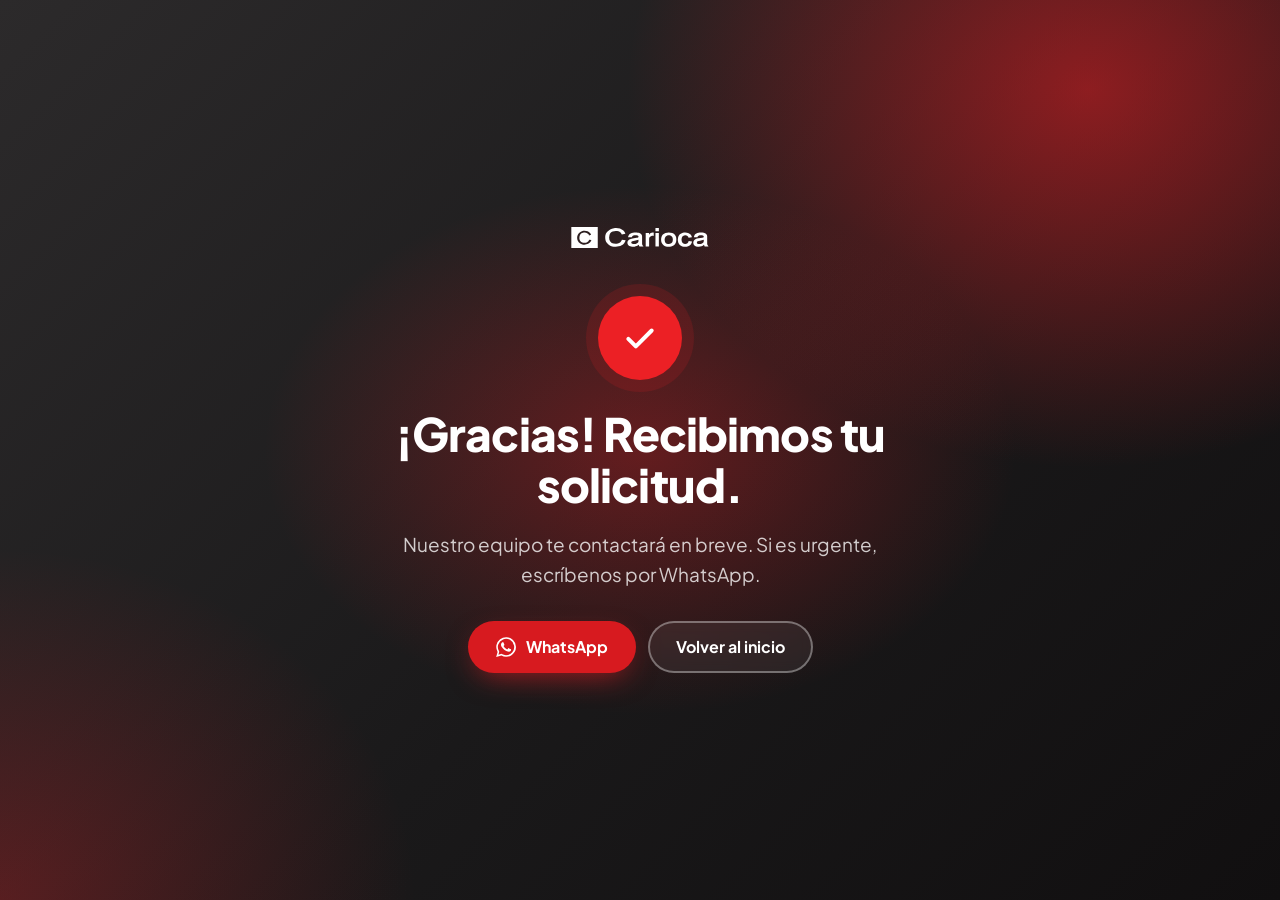
==== site/gracias.html @ e6aa4f70 "Demo 1: landing Carioca ES/EN, gracias, Netlify Forms y SEO base Co-Authored-By: Claude Opus 5.5 <no" ====
<!doctype html>
<html lang="es">
<head>
<meta charset="utf-8">
<meta name="viewport" content="width=device-width, initial-scale=1">
<title>Gracias | Carioca</title>
<meta name="robots" content="noindex,nofollow">
<meta name="theme-color" content="#262526">
<link rel="icon" href="favicon.svg" type="image/svg+xml">
<link rel="preconnect" href="https://fonts.googleapis.com">
<link rel="preconnect" href="https://fonts.gstatic.com" crossorigin>
<link href="https://fonts.googleapis.com/css2?family=Plus+Jakarta+Sans:wght@400;500;600;700;800&display=swap" rel="stylesheet">
<link rel="stylesheet" href="css/styles.css">
<script>try{if(localStorage.getItem('carioca-lang')==='en')document.documentElement.lang='en'}catch(e){}</script>
<style>
  .ty{min-height:100vh;display:grid;place-items:center;text-align:center;padding:40px 0}
  .ty__card{max-width:560px;margin:0 auto}
  .ty__icon{width:84px;height:84px;margin:0 auto 28px;border-radius:50%;background:var(--red);display:grid;place-items:center;box-shadow:0 0 0 12px rgba(236,32,37,.15)}
  .ty__icon svg{width:40px;height:40px}
  .ty h1{font-size:clamp(30px,7vw,46px);font-weight:800;color:#fff}
  .ty .lead{margin:18px auto 32px}
  .ty__ctas{display:flex;flex-direction:column;gap:12px;align-items:center}
  .ty__logo{width:140px;margin:0 auto 48px}
  @media (min-width:600px){.ty__ctas{flex-direction:row;justify-content:center}}
</style>
</head>
<body data-keep-title>
<main class="hero ty">
  <div class="hero__bg" aria-hidden="true"></div>
  <div class="wrap ty__card">
    <a href="./"><img class="ty__logo" src="img/logo-white.svg" alt="Carioca" width="140" height="21"></a>
    <div class="ty__icon" aria-hidden="true"><svg viewBox="0 0 24 24" fill="none" stroke="#fff" stroke-width="2.4" stroke-linecap="round" stroke-linejoin="round"><path d="m5 12.5 4.5 4.5L19 7.5"/></svg></div>
    <h1 data-i18n="ty.title">¡Gracias! Recibimos tu solicitud.</h1>
    <p class="lead lead--light" data-i18n="ty.lead">Nuestro equipo te contactará en breve. Si es urgente, escríbenos por WhatsApp.</p>
    <div class="ty__ctas">
      <a class="btn btn--red" href="https://wa.me/18095353864?text=Hola%20Carioca%2C%20me%20interesa%20conocer%20sus%20servicios%20de%20call%20center." target="_blank" rel="noopener" data-wa><svg aria-hidden="true" viewBox="0 0 24 24"><path fill="currentColor" d="M17.5 14.4c-.3-.1-1.8-.9-2-1-.3-.1-.5-.1-.7.1-.2.3-.8 1-.9 1.2-.2.2-.3.2-.6.1-.3-.1-1.3-.5-2.4-1.5-.9-.8-1.5-1.8-1.7-2.1-.2-.3 0-.5.1-.6l.4-.5.3-.5c.1-.2 0-.4 0-.5l-.9-2.2c-.2-.6-.5-.5-.7-.5h-.6c-.2 0-.5.1-.8.4-.3.3-1 1-1 2.5s1.1 2.9 1.2 3.1c.1.2 2.1 3.2 5.1 4.5.7.3 1.3.5 1.7.6.7.2 1.4.2 1.9.1.6-.1 1.8-.7 2-1.4.2-.7.2-1.3.2-1.4-.1-.1-.3-.2-.6-.3zM12 21.8c-1.8 0-3.5-.5-5-1.4l-.4-.2-3.7 1 1-3.6-.2-.4A9.8 9.8 0 1 1 12 21.8zm8.4-18.2A11.8 11.8 0 0 0 1.9 17.9L.2 24l6.3-1.7A11.8 11.8 0 0 0 24 12a11.7 11.7 0 0 0-3.6-8.4z"/></svg>WhatsApp</a>
      <a class="btn btn--ghost" href="./" data-i18n="ty.back">Volver al inicio</a>
    </div>
  </div>
</main>
<script src="js/i18n.js" defer></script>
<script src="js/analytics.js" defer></script>
</body>
</html>
---- site/css/styles.css ----
/* Carioca — estilos. Paleta de marca: #ec2025 / #262526 / #ffffff */
:root{
  --red:#ec2025;          /* rojo de marca: superficies grandes y decoración */
  --red-600:#d71a1f;      /* rojo con contraste AA sobre blanco (botones, texto) */
  --red-800:#8f151a;
  --ink:#262526;          /* gris carbón de marca */
  --ink-900:#141314;
  --ink-700:#3a383a;
  --muted:#5f5c5f;
  --line:#e9e6e6;
  --paper:#ffffff;
  --paper-2:#f7f5f4;
  --radius:18px;
  --shadow:0 18px 50px -20px rgba(38,37,38,.35);
  --font:"Plus Jakarta Sans",system-ui,-apple-system,"Segoe UI",Roboto,sans-serif;
  --ease:cubic-bezier(.2,.7,.2,1);
  --nav-h:68px;
}
*,*::before,*::after{box-sizing:border-box}
html{scroll-behavior:smooth;scroll-padding-top:var(--nav-h);-webkit-text-size-adjust:100%}
body{margin:0;font-family:var(--font);color:var(--ink);background:var(--paper);font-size:16px;line-height:1.6;overflow-x:hidden;-webkit-font-smoothing:antialiased}
img,svg{display:block;max-width:100%}
a{color:inherit;text-decoration:none}
h1,h2,h3{margin:0;line-height:1.12;letter-spacing:-.02em}
p{margin:0}
ul,ol{margin:0;padding:0;list-style:none}
:focus-visible{outline:3px solid var(--red);outline-offset:3px;border-radius:6px}
.wrap{width:100%;max-width:1200px;margin:0 auto;padding:0 20px}
.skip{position:absolute;left:12px;top:-60px;z-index:100;background:var(--ink);color:#fff;padding:10px 16px;border-radius:10px}
.skip:focus{top:12px}

/* Botones */
.btn{display:inline-flex;align-items:center;justify-content:center;gap:10px;min-height:52px;padding:0 26px;border-radius:999px;font:700 16px/1 var(--font);border:2px solid transparent;cursor:pointer;transition:transform .25s var(--ease),background .25s,box-shadow .25s,border-color .25s}
.btn svg{width:20px;height:20px}
.btn--red{background:var(--red-600);color:#fff;box-shadow:0 10px 30px -10px rgba(236,32,37,.7)}
.btn--red:hover{background:var(--red);transform:translateY(-2px)}
.btn--ghost{color:#fff;border-color:rgba(255,255,255,.35);background:rgba(255,255,255,.06);backdrop-filter:blur(6px)}
.btn--ghost:hover{border-color:#fff;transform:translateY(-2px)}
.btn--sm{min-height:42px;padding:0 18px;font-size:14px}
.btn--block{width:100%}

/* Tipografía */
.eyebrow{display:inline-flex;align-items:center;gap:10px;font-size:13px;font-weight:700;letter-spacing:.14em;text-transform:uppercase;color:var(--red-600);margin-bottom:16px}
.eyebrow::before{content:"";width:22px;height:2px;background:currentColor}
.eyebrow--light{color:#fff}
.eyebrow--light::before{background:var(--red)}
.hero .eyebrow::before{display:none}
.dot{width:8px;height:8px;border-radius:50%;background:var(--red);box-shadow:0 0 0 0 rgba(236,32,37,.7);animation:ping 2s infinite}
.h2{font-size:clamp(30px,6.4vw,50px);font-weight:800}
.h2 em,.hero__title em{font-style:normal;color:var(--red)}
.h2--light{color:#fff}
.lead{font-size:clamp(17px,2.2vw,19px);color:var(--muted);margin-top:18px;max-width:640px}
.lead--light{color:rgba(255,255,255,.78)}
.section{padding:clamp(72px,11vw,120px) 0}
.sec-head{max-width:760px;margin-bottom:clamp(36px,6vw,56px)}

/* Navegación */
.nav{position:fixed;inset:0 0 auto;z-index:50;height:var(--nav-h);transition:background .3s,box-shadow .3s}
.nav.is-solid{background:rgba(255,255,255,.92);backdrop-filter:saturate(1.4) blur(14px);box-shadow:0 1px 0 var(--line)}
.nav__in{height:100%;display:flex;align-items:center;justify-content:space-between;gap:16px}
.nav__logo img{width:132px;height:auto;transition:opacity .3s}
.nav__logo{display:grid}.nav__logo img{grid-area:1/1}
.nav__logo .logo-c,.nav.is-solid .logo-w,.nav.is-open .logo-w{opacity:0}
.nav.is-solid .logo-c,.nav.is-open .logo-c{opacity:1}
.nav__links{display:none}
.nav__actions{display:flex;align-items:center;gap:10px}
.nav__cta{display:none}
.lang{display:inline-flex;border:1.5px solid rgba(255,255,255,.4);border-radius:999px;padding:3px;background:transparent;cursor:pointer;font:700 12px/1 var(--font);color:#fff;min-height:36px;align-items:center}
.lang span{padding:7px 9px;border-radius:999px;transition:background .25s,color .25s}
html[lang="es"] .lang [data-l="es"],html[lang="en"] .lang [data-l="en"]{background:var(--red-600);color:#fff}
.nav.is-solid .lang{border-color:var(--line);color:var(--ink)}
.burger{width:44px;height:44px;border:0;background:transparent;display:grid;place-content:center;gap:6px;cursor:pointer}
.burger span{width:22px;height:2px;background:#fff;border-radius:2px;transition:transform .3s,background .3s}
.nav.is-solid .burger span{background:var(--ink)}
.nav.is-open .burger span:first-child{transform:translateY(4px) rotate(45deg)}
.nav.is-open .burger span:last-child{transform:translateY(-4px) rotate(-45deg)}
@media (max-width:959px){
  .nav__links{display:flex;flex-direction:column;position:fixed;inset:var(--nav-h) 0 auto;background:#fff;padding:12px 20px 24px;box-shadow:var(--shadow);transform:translateY(-12px);opacity:0;visibility:hidden;transition:.3s var(--ease)}
  .nav__links a{padding:16px 4px;font-size:18px;font-weight:600;border-bottom:1px solid var(--line)}
  .nav.is-open{background:#fff}
  .nav.is-open .nav__links{transform:none;opacity:1;visibility:visible}
    .nav.is-open .burger span{background:var(--ink)}
  .nav.is-open .lang{border-color:var(--line);color:var(--ink)}
}
@media (min-width:960px){
  .burger{display:none}
  .nav__cta{display:inline-flex}
  .nav__links{display:flex;gap:30px;font-size:15px;font-weight:600;color:#fff}
  .nav.is-solid .nav__links{color:var(--ink)}
  .nav__links a{position:relative;padding:6px 0}
  .nav__links a::after{content:"";position:absolute;left:0;bottom:0;height:2px;width:100%;background:var(--red);transform:scaleX(0);transform-origin:left;transition:transform .3s var(--ease)}
  .nav__links a:hover::after{transform:scaleX(1)}
  .nav__logo img{width:148px}
}

/* Hero */
.hero{position:relative;color:#fff;background:var(--ink-900);padding:calc(var(--nav-h) + 40px) 0 72px;overflow:hidden;isolation:isolate}
.hero__bg{position:absolute;inset:0;z-index:-1;background:
  radial-gradient(60% 70% at 85% 10%,rgba(236,32,37,.55),transparent 60%),
  radial-gradient(50% 60% at 0% 100%,rgba(236,32,37,.28),transparent 65%),
  linear-gradient(135deg,#2c2a2b 0%,#1a191a 55%,#110f10 100%)}
.hero__bg::after{content:"";position:absolute;inset:-20%;background:radial-gradient(30% 30% at 50% 50%,rgba(236,32,37,.35),transparent 70%);animation:drift 18s ease-in-out infinite alternate}
.hero__wave{position:absolute;left:0;right:0;bottom:0;width:100%;height:46%;opacity:.9}
.hero__in{display:grid;gap:48px;align-items:center}
.hero__title{font-size:clamp(40px,10vw,74px);font-weight:800;letter-spacing:-.035em;line-height:1.02}
.hero__lead{font-size:clamp(17px,2.4vw,20px);color:rgba(255,255,255,.8);margin-top:22px;max-width:560px}
.hero__ctas{display:flex;flex-direction:column;gap:12px;margin-top:32px}
.hero__visual{position:relative;max-width:560px}
.hero__photo{margin:0;border-radius:24px;overflow:hidden;box-shadow:0 40px 80px -30px rgba(0,0,0,.7);aspect-ratio:948/669;transform:rotate(-1.2deg)}
.hero__photo img{width:100%;height:100%;object-fit:cover}
.chip{position:absolute;display:flex;align-items:center;gap:12px;background:#fff;color:var(--ink);border-radius:16px;padding:12px 16px;box-shadow:var(--shadow);font-size:14px;line-height:1.25}
.chip--call{left:-6px;bottom:-22px;animation:float 6s ease-in-out infinite}
.chip--call b{display:block;font-size:14px}
.chip--call small{color:var(--muted);font-variant-numeric:tabular-nums;font-size:13px}
.chip__pulse{width:12px;height:12px;border-radius:50%;background:#1fbf5b;box-shadow:0 0 0 0 rgba(31,191,91,.6);animation:ping 1.8s infinite}
.eq{display:flex;align-items:flex-end;gap:3px;height:20px}
.eq i{width:3px;background:var(--red);border-radius:2px;animation:eq 1s ease-in-out infinite}
.eq i:nth-child(2){animation-delay:-.2s}.eq i:nth-child(3){animation-delay:-.45s}.eq i:nth-child(4){animation-delay:-.7s}.eq i:nth-child(5){animation-delay:-.35s}
.chip--years{right:-6px;top:-24px;background:var(--red-600);color:#fff;animation:float 7s ease-in-out -2s infinite}
.chip--years b{font-size:34px;font-weight:800;letter-spacing:-.03em;line-height:1}
.chip--years b::after{content:"+";font-size:22px;vertical-align:top;margin-left:1px}
.chip--years > span{font-size:13px}
@media (min-width:600px){.hero__ctas{flex-direction:row;flex-wrap:wrap}}
@media (min-width:960px){
  .hero{padding:calc(var(--nav-h) + 70px) 0 110px;min-height:min(92vh,860px);display:flex;align-items:center}
  .hero__in{grid-template-columns:1.05fr .95fr;gap:64px}
  .chip--call{left:-36px}
  .chip--years{right:-20px}
}

/* Pilares */
.pillars{background:var(--paper);border-bottom:1px solid var(--line)}
.pillars__in{display:grid;grid-template-columns:1fr 1fr}
.pillar{display:flex;flex-direction:column;gap:12px;padding:26px 16px 26px 0}
.pillar:nth-child(even){padding-left:16px;border-left:1px solid var(--line)}
.pillar:nth-child(n+3){border-top:1px solid var(--line)}
.pillar svg{width:28px;height:28px;color:var(--red-600)}
.pillar p{font-size:14.5px;color:var(--muted);line-height:1.45}
.pillar b{display:block;color:var(--ink);font-size:16px}
@media (min-width:960px){
  .pillars__in{grid-template-columns:repeat(4,1fr)}
  .pillar,.pillar:nth-child(even){padding:36px 28px;flex-direction:row;align-items:center;gap:16px;border-top:0}
  .pillar+.pillar{border-left:1px solid var(--line)}
  .pillar:first-child{padding-left:0}
}

/* Problema */
.problem{background:var(--paper-2)}
.problem__in{display:grid;gap:40px}
.compare{display:grid;gap:16px}
.compare__col{border-radius:var(--radius);padding:28px 24px}
.compare__col h3{font-size:19px;margin-bottom:18px}
.compare__col li{position:relative;padding:11px 0 11px 34px;border-top:1px solid rgba(0,0,0,.07);font-size:16px}
.compare__col li::before{content:"";position:absolute;left:0;top:13px;width:22px;height:22px;border-radius:50%;background-position:center;background-repeat:no-repeat;background-size:12px}
.compare__col--pain{background:#fff;border:1px solid var(--line)}
.compare__col--pain li{color:var(--muted)}
.compare__col--pain li::before{background-color:#f1eeee;background-image:url("data:image/svg+xml,%3Csvg xmlns='http://www.w3.org/2000/svg' viewBox='0 0 12 12'%3E%3Cpath d='M3 3l6 6M9 3l-6 6' stroke='%235f5c5f' stroke-width='1.8' stroke-linecap='round'/%3E%3C/svg%3E")}
.compare__col--gain{background:var(--ink);color:#fff}
.compare__col--gain li{border-color:rgba(255,255,255,.1)}
.compare__col--gain li::before{background-color:var(--red);background-image:url("data:image/svg+xml,%3Csvg xmlns='http://www.w3.org/2000/svg' viewBox='0 0 12 12'%3E%3Cpath d='M2.5 6.2l2.4 2.4 4.6-5' fill='none' stroke='%23fff' stroke-width='1.8' stroke-linecap='round' stroke-linejoin='round'/%3E%3C/svg%3E")}
@media (min-width:960px){
  .problem__in{grid-template-columns:.9fr 1.1fr;gap:64px;align-items:start}
  .problem__head{position:sticky;top:120px}
  .compare{grid-template-columns:1fr 1fr}
  .compare__col--gain{transform:translateY(32px)}
}

/* Servicios */
.cards{display:grid;gap:16px}
.card{position:relative;padding:30px 26px;border:1px solid var(--line);border-radius:var(--radius);background:#fff;transition:transform .35s var(--ease),box-shadow .35s,border-color .35s;overflow:hidden}
.card::after{content:"";position:absolute;left:0;top:0;height:3px;width:100%;background:linear-gradient(90deg,var(--red),var(--red-800));transform:scaleX(0);transform-origin:left;transition:transform .45s var(--ease)}
.card:hover{transform:translateY(-4px);box-shadow:var(--shadow);border-color:transparent}
.card:hover::after{transform:scaleX(1)}
.card__icon{display:grid;place-items:center;width:52px;height:52px;border-radius:14px;background:rgba(236,32,37,.09);color:var(--red-600);margin-bottom:22px}
.card__icon svg{width:26px;height:26px}
.card h3{font-size:20px;margin-bottom:10px}
.card p{color:var(--muted)}
@media (min-width:640px){.cards{grid-template-columns:1fr 1fr}}
@media (min-width:1100px){.cards{grid-template-columns:repeat(4,1fr)}}
.pending{margin-top:28px;padding:14px 18px;border:2px dashed #e0a100;background:#fff8e1;color:#6b4e00;border-radius:12px;font-size:14px;font-weight:600}

/* Por qué */
.why{position:relative;color:#fff;padding:clamp(80px,12vw,130px) 0;overflow:hidden;isolation:isolate}
.why__bg{position:absolute;inset:0;z-index:-1;background:
  radial-gradient(70% 90% at 0% 100%,rgba(255,255,255,.22),transparent 55%),
  linear-gradient(120deg,var(--red) 0%,#c41b20 35%,#7a1a1c 70%,#1b1a1b 100%)}
.why__head{max-width:720px;margin-bottom:48px}
.why__head .h2 em{color:#fff;opacity:.72}
.why__grid{display:grid;gap:14px}
.why__item{padding:26px 24px;border-radius:var(--radius);background:rgba(20,19,20,.28);border:1px solid rgba(255,255,255,.16);backdrop-filter:blur(8px)}
.why__n{font-size:13px;font-weight:700;letter-spacing:.1em;color:rgba(255,255,255,.6)}
.why__item h3{font-size:20px;margin:12px 0 8px}
.why__item p{color:rgba(255,255,255,.8)}
@media (min-width:640px){.why__grid{grid-template-columns:1fr 1fr}}
@media (min-width:1100px){.why__grid{grid-template-columns:repeat(4,1fr)}}

/* Proceso */
.steps{display:grid;grid-template-columns:1fr 1fr;gap:12px;counter-reset:s}
.step{position:relative;display:flex;flex-direction:column;gap:10px;padding:20px 18px;border-radius:16px;background:var(--paper-2);border:1px solid transparent;transition:background .3s,border-color .3s,transform .3s var(--ease)}
.step span{font-size:28px;font-weight:800;color:var(--red);letter-spacing:-.03em;line-height:1}
.step b{font-size:15.5px;line-height:1.3}
.step:hover{background:#fff;border-color:var(--line);transform:translateY(-3px)}
@media (min-width:640px){.steps{grid-template-columns:repeat(3,1fr)}}
@media (min-width:1000px){
  .steps{grid-template-columns:repeat(6,1fr);gap:0;border-top:2px solid var(--ink)}
  .step{background:transparent;border-radius:0;padding:24px 18px 30px;border-left:1px solid var(--line)}
  .step:nth-child(6n+1){border-left:0;padding-left:0}
  .step:nth-child(n+7){border-top:1px solid var(--line)}
  .step::before{content:"";position:absolute;top:-6px;left:18px;width:10px;height:10px;border-radius:50%;background:var(--red);transform:scale(0);transition:transform .3s var(--ease)}
  .step:nth-child(6n+1)::before{left:0}
  .step:hover{transform:none;border-color:var(--line)}
  .step:hover::before{transform:scale(1)}
  .step:nth-child(n+7)::before{display:none}
}

/* Contacto */
.contact{background:var(--paper-2)}
.contact__in{display:grid;gap:40px}
.channels{display:grid;gap:12px;margin-top:32px}
.channels a{display:flex;align-items:center;gap:16px;padding:16px 18px;background:#fff;border:1px solid var(--line);border-radius:16px;font-weight:700;word-break:break-word;transition:transform .3s var(--ease),box-shadow .3s}
.channels a:hover{transform:translateY(-2px);box-shadow:var(--shadow)}
.channels small{display:block;font-size:12px;font-weight:600;color:var(--muted);text-transform:uppercase;letter-spacing:.1em}
.channels__ic{flex:none;display:grid;place-items:center;width:46px;height:46px;border-radius:12px;background:var(--ink);color:#fff}
.channels__ic--wa{background:#1fa855}
.channels__ic svg{width:22px;height:22px}
.form{display:grid;gap:16px;background:#fff;padding:28px 22px;border-radius:24px;box-shadow:var(--shadow);border:1px solid var(--line)}
.field{display:flex;flex-direction:column;gap:7px}
.field label{font-size:14px;font-weight:700}
.field input,.field textarea{font:16px/1.4 var(--font);color:var(--ink);padding:14px 16px;border:1.5px solid #d9d5d5;border-radius:12px;background:#fff;transition:border-color .2s,box-shadow .2s;width:100%}
.field textarea{resize:vertical;min-height:120px}
.field input:focus,.field textarea:focus{outline:none;border-color:var(--red-600);box-shadow:0 0 0 4px rgba(236,32,37,.14)}
.form__note{font-size:13px;color:var(--muted);text-align:center}
.hp{position:absolute;left:-9999px;width:1px;height:1px;overflow:hidden}
@media (min-width:640px){.form{grid-template-columns:1fr 1fr;padding:36px}.field--full,.form .btn,.form__note{grid-column:1/-1}}
@media (min-width:960px){.contact__in{grid-template-columns:.85fr 1.15fr;gap:72px;align-items:start}}

/* Footer */
.footer{background:var(--ink-900);color:rgba(255,255,255,.72);padding:56px 0 28px;font-size:15px}
.footer__in{display:grid;gap:32px}
.footer__brand img{width:140px;height:auto;margin-bottom:14px}
.footer__links{display:flex;flex-wrap:wrap;gap:10px 26px}
.footer__links a:hover,.footer__bottom a:hover{color:#fff}
.footer__bottom{display:flex;flex-wrap:wrap;justify-content:space-between;gap:12px;padding-top:24px;border-top:1px solid rgba(255,255,255,.1);font-size:14px;padding-bottom:64px}
.footer__bottom a{text-decoration:underline;text-underline-offset:3px}
@media (min-width:960px){.footer__in{grid-template-columns:1fr auto;align-items:center}.footer__bottom{grid-column:1/-1;padding-bottom:0}}

/* WhatsApp flotante */
.wa-float{position:fixed;right:18px;bottom:18px;z-index:60;width:60px;height:60px;border-radius:50%;background:#1fa855;color:#fff;display:grid;place-items:center;box-shadow:0 14px 30px -8px rgba(31,168,85,.6);transition:transform .3s var(--ease)}
.wa-float svg{width:30px;height:30px}
.wa-float:hover{transform:scale(1.07)}
.wa-float::before{content:"";position:absolute;inset:0;border-radius:50%;border:2px solid #1fa855;animation:ring 2.4s infinite}

/* Animaciones */
.reveal{opacity:0;transform:translateY(24px);transition:opacity .8s var(--ease),transform .8s var(--ease)}
.reveal.is-in{opacity:1;transform:none}
.no-js .reveal{opacity:1;transform:none}
@keyframes ping{0%{box-shadow:0 0 0 0 rgba(236,32,37,.6)}80%,100%{box-shadow:0 0 0 10px rgba(236,32,37,0)}}
.chip__pulse{animation-name:pingG}
@keyframes pingG{0%{box-shadow:0 0 0 0 rgba(31,191,91,.6)}80%,100%{box-shadow:0 0 0 10px rgba(31,191,91,0)}}
@keyframes float{50%{transform:translateY(-8px)}}
@keyframes eq{0%,100%{height:5px}50%{height:20px}}
@keyframes drift{from{transform:translate(-18%,10%)}to{transform:translate(22%,-12%)}}
@keyframes ring{0%{transform:scale(1);opacity:.7}100%{transform:scale(1.5);opacity:0}}
@media (prefers-reduced-motion:reduce){
  html{scroll-behavior:auto}
  *,*::before,*::after{animation:none!important;transition:none!important}
  .reveal{opacity:1;transform:none}
}
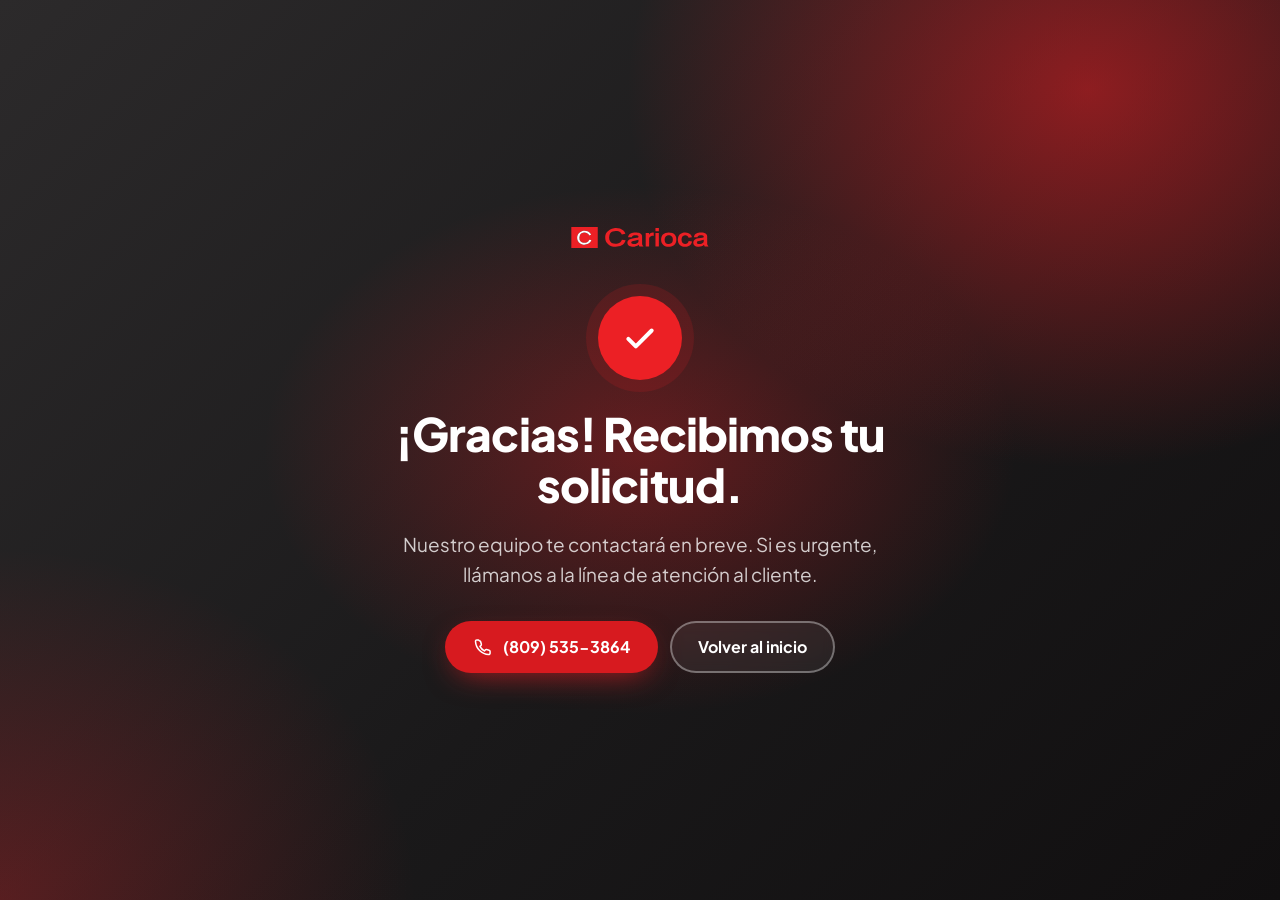
==== commit 71f450fa: "Notas del cliente: logo rojo fijo, línea de atención en vez de WhatsApp y sección de ubicación Co-Au" ====
--- a/site/gracias.html
+++ b/site/gracias.html
@@ -28,12 +28,12 @@
 <main class="hero ty">
   <div class="hero__bg" aria-hidden="true"></div>
   <div class="wrap ty__card">
-    <a href="./"><img class="ty__logo" src="img/logo-white.svg" alt="Carioca" width="140" height="21"></a>
+    <a href="./"><img class="ty__logo" src="img/logo.svg" alt="Carioca" width="140" height="21"></a>
     <div class="ty__icon" aria-hidden="true"><svg viewBox="0 0 24 24" fill="none" stroke="#fff" stroke-width="2.4" stroke-linecap="round" stroke-linejoin="round"><path d="m5 12.5 4.5 4.5L19 7.5"/></svg></div>
     <h1 data-i18n="ty.title">¡Gracias! Recibimos tu solicitud.</h1>
-    <p class="lead lead--light" data-i18n="ty.lead">Nuestro equipo te contactará en breve. Si es urgente, escríbenos por WhatsApp.</p>
+    <p class="lead lead--light" data-i18n="ty.lead">Nuestro equipo te contactará en breve. Si es urgente, llámanos a la línea de atención al cliente.</p>
     <div class="ty__ctas">
-      <a class="btn btn--red" href="https://wa.me/18095353864?text=Hola%20Carioca%2C%20me%20interesa%20conocer%20sus%20servicios%20de%20call%20center." target="_blank" rel="noopener" data-wa><svg aria-hidden="true" viewBox="0 0 24 24"><path fill="currentColor" d="M17.5 14.4c-.3-.1-1.8-.9-2-1-.3-.1-.5-.1-.7.1-.2.3-.8 1-.9 1.2-.2.2-.3.2-.6.1-.3-.1-1.3-.5-2.4-1.5-.9-.8-1.5-1.8-1.7-2.1-.2-.3 0-.5.1-.6l.4-.5.3-.5c.1-.2 0-.4 0-.5l-.9-2.2c-.2-.6-.5-.5-.7-.5h-.6c-.2 0-.5.1-.8.4-.3.3-1 1-1 2.5s1.1 2.9 1.2 3.1c.1.2 2.1 3.2 5.1 4.5.7.3 1.3.5 1.7.6.7.2 1.4.2 1.9.1.6-.1 1.8-.7 2-1.4.2-.7.2-1.3.2-1.4-.1-.1-.3-.2-.6-.3zM12 21.8c-1.8 0-3.5-.5-5-1.4l-.4-.2-3.7 1 1-3.6-.2-.4A9.8 9.8 0 1 1 12 21.8zm8.4-18.2A11.8 11.8 0 0 0 1.9 17.9L.2 24l6.3-1.7A11.8 11.8 0 0 0 24 12a11.7 11.7 0 0 0-3.6-8.4z"/></svg>WhatsApp</a>
+      <a class="btn btn--red" href="tel:+18095353864" data-tel><svg aria-hidden="true" viewBox="0 0 24 24" fill="none" stroke="currentColor" stroke-width="1.8" stroke-linecap="round" stroke-linejoin="round"><path d="M6.6 3.5h-2A1.6 1.6 0 0 0 3 5.2C3.4 13.6 10.4 20.6 18.8 21a1.6 1.6 0 0 0 1.7-1.6v-2a1.6 1.6 0 0 0-1.2-1.6l-3-.8a1.6 1.6 0 0 0-1.6.5l-1 1.2a12.5 12.5 0 0 1-5.4-5.4l1.2-1a1.6 1.6 0 0 0 .5-1.6l-.8-3a1.6 1.6 0 0 0-1.6-1.2z"/></svg>(809) 535-3864</a>
       <a class="btn btn--ghost" href="./" data-i18n="ty.back">Volver al inicio</a>
     </div>
   </div>
--- a/site/css/styles.css
+++ b/site/css/styles.css
@@ -45,7 +45,7 @@
 .eyebrow--light{color:#fff}
 .eyebrow--light::before{background:var(--red)}
 .hero .eyebrow::before{display:none}
-.dot{width:8px;height:8px;border-radius:50%;background:var(--red);box-shadow:0 0 0 0 rgba(236,32,37,.7);animation:ping 2s infinite}
+.eyebrow__mark{width:22px;height:auto;flex:none}
 .h2{font-size:clamp(30px,6.4vw,50px);font-weight:800}
 .h2 em,.hero__title em{font-style:normal;color:var(--red)}
 .h2--light{color:#fff}
@@ -58,10 +58,7 @@
 .nav{position:fixed;inset:0 0 auto;z-index:50;height:var(--nav-h);transition:background .3s,box-shadow .3s}
 .nav.is-solid{background:rgba(255,255,255,.92);backdrop-filter:saturate(1.4) blur(14px);box-shadow:0 1px 0 var(--line)}
 .nav__in{height:100%;display:flex;align-items:center;justify-content:space-between;gap:16px}
-.nav__logo img{width:132px;height:auto;transition:opacity .3s}
-.nav__logo{display:grid}.nav__logo img{grid-area:1/1}
-.nav__logo .logo-c,.nav.is-solid .logo-w,.nav.is-open .logo-w{opacity:0}
-.nav.is-solid .logo-c,.nav.is-open .logo-c{opacity:1}
+.nav__logo img{width:132px;height:auto}
 .nav__links{display:none}
 .nav__actions{display:flex;align-items:center;gap:10px}
 .nav__cta{display:none}
@@ -112,7 +109,7 @@
 .chip--call{left:-6px;bottom:-22px;animation:float 6s ease-in-out infinite}
 .chip--call b{display:block;font-size:14px}
 .chip--call small{color:var(--muted);font-variant-numeric:tabular-nums;font-size:13px}
-.chip__pulse{width:12px;height:12px;border-radius:50%;background:#1fbf5b;box-shadow:0 0 0 0 rgba(31,191,91,.6);animation:ping 1.8s infinite}
+.chip__pulse{width:12px;height:12px;border-radius:50%;background:#1fbf5b;box-shadow:0 0 0 0 rgba(31,191,91,.6);animation:pingG 1.8s infinite}
 .eq{display:flex;align-items:flex-end;gap:3px;height:20px}
 .eq i{width:3px;background:var(--red);border-radius:2px;animation:eq 1s ease-in-out infinite}
 .eq i:nth-child(2){animation-delay:-.2s}.eq i:nth-child(3){animation-delay:-.45s}.eq i:nth-child(4){animation-delay:-.7s}.eq i:nth-child(5){animation-delay:-.35s}
@@ -177,7 +174,6 @@
 .card p{color:var(--muted)}
 @media (min-width:640px){.cards{grid-template-columns:1fr 1fr}}
 @media (min-width:1100px){.cards{grid-template-columns:repeat(4,1fr)}}
-.pending{margin-top:28px;padding:14px 18px;border:2px dashed #e0a100;background:#fff8e1;color:#6b4e00;border-radius:12px;font-size:14px;font-weight:600}
 
 /* Por qué */
 .why{position:relative;color:#fff;padding:clamp(80px,12vw,130px) 0;overflow:hidden;isolation:isolate}
@@ -222,6 +218,7 @@
 .channels small{display:block;font-size:12px;font-weight:600;color:var(--muted);text-transform:uppercase;letter-spacing:.1em}
 .channels__ic{flex:none;display:grid;place-items:center;width:46px;height:46px;border-radius:12px;background:var(--ink);color:#fff}
 .channels__ic--wa{background:#1fa855}
+.channels__ic--red{background:var(--red-600)}
 .channels__ic svg{width:22px;height:22px}
 .form{display:grid;gap:16px;background:#fff;padding:28px 22px;border-radius:24px;box-shadow:var(--shadow);border:1px solid var(--line)}
 .field{display:flex;flex-direction:column;gap:7px}
@@ -234,6 +231,16 @@
 @media (min-width:640px){.form{grid-template-columns:1fr 1fr;padding:36px}.field--full,.form .btn,.form__note{grid-column:1/-1}}
 @media (min-width:960px){.contact__in{grid-template-columns:.85fr 1.15fr;gap:72px;align-items:start}}
 
+/* Ubicación */
+.location__in{display:grid;gap:36px}
+.location__list{display:grid;gap:18px;margin:28px 0 30px}
+.location__list li{display:flex;align-items:center;gap:16px;font-weight:700}
+.location__list small{display:block;font-size:12px;font-weight:600;color:var(--muted);text-transform:uppercase;letter-spacing:.1em}
+.location__list a:hover{color:var(--red-600)}
+.location__map{border-radius:24px;overflow:hidden;box-shadow:var(--shadow);border:1px solid var(--line);aspect-ratio:4/3;background:var(--paper-2)}
+.location__map iframe{display:block;width:100%;height:100%;border:0}
+@media (min-width:960px){.location__in{grid-template-columns:.8fr 1.2fr;gap:72px;align-items:center}.location__map{aspect-ratio:16/10}}
+
 /* Footer */
 .footer{background:var(--ink-900);color:rgba(255,255,255,.72);padding:56px 0 28px;font-size:15px}
 .footer__in{display:grid;gap:32px}
@@ -244,18 +251,19 @@
 .footer__bottom a{text-decoration:underline;text-underline-offset:3px}
 @media (min-width:960px){.footer__in{grid-template-columns:1fr auto;align-items:center}.footer__bottom{grid-column:1/-1;padding-bottom:0}}
 
-/* WhatsApp flotante */
-.wa-float{position:fixed;right:18px;bottom:18px;z-index:60;width:60px;height:60px;border-radius:50%;background:#1fa855;color:#fff;display:grid;place-items:center;box-shadow:0 14px 30px -8px rgba(31,168,85,.6);transition:transform .3s var(--ease)}
-.wa-float svg{width:30px;height:30px}
-.wa-float:hover{transform:scale(1.07)}
-.wa-float::before{content:"";position:absolute;inset:0;border-radius:50%;border:2px solid #1fa855;animation:ring 2.4s infinite}
+/* Botón flotante: llamada (rojo). Cuando haya WhatsApp, usar .float-btn--wa */
+.float-btn{position:fixed;right:18px;bottom:18px;z-index:60;width:60px;height:60px;border-radius:50%;background:var(--red-600);color:#fff;display:grid;place-items:center;box-shadow:0 14px 30px -8px rgba(236,32,37,.6);transition:transform .3s var(--ease)}
+.float-btn svg{width:26px;height:26px}
+.float-btn:hover{transform:scale(1.07)}
+.float-btn::before{content:"";position:absolute;inset:0;border-radius:50%;border:2px solid var(--red);animation:ring 2.4s infinite}
+.float-btn--wa{background:#1fa855;box-shadow:0 14px 30px -8px rgba(31,168,85,.6)}
+.float-btn--wa::before{border-color:#1fa855}
+.float-btn--wa svg{width:30px;height:30px}
 
 /* Animaciones */
 .reveal{opacity:0;transform:translateY(24px);transition:opacity .8s var(--ease),transform .8s var(--ease)}
 .reveal.is-in{opacity:1;transform:none}
 .no-js .reveal{opacity:1;transform:none}
-@keyframes ping{0%{box-shadow:0 0 0 0 rgba(236,32,37,.6)}80%,100%{box-shadow:0 0 0 10px rgba(236,32,37,0)}}
-.chip__pulse{animation-name:pingG}
 @keyframes pingG{0%{box-shadow:0 0 0 0 rgba(31,191,91,.6)}80%,100%{box-shadow:0 0 0 10px rgba(31,191,91,0)}}
 @keyframes float{50%{transform:translateY(-8px)}}
 @keyframes eq{0%,100%{height:5px}50%{height:20px}}
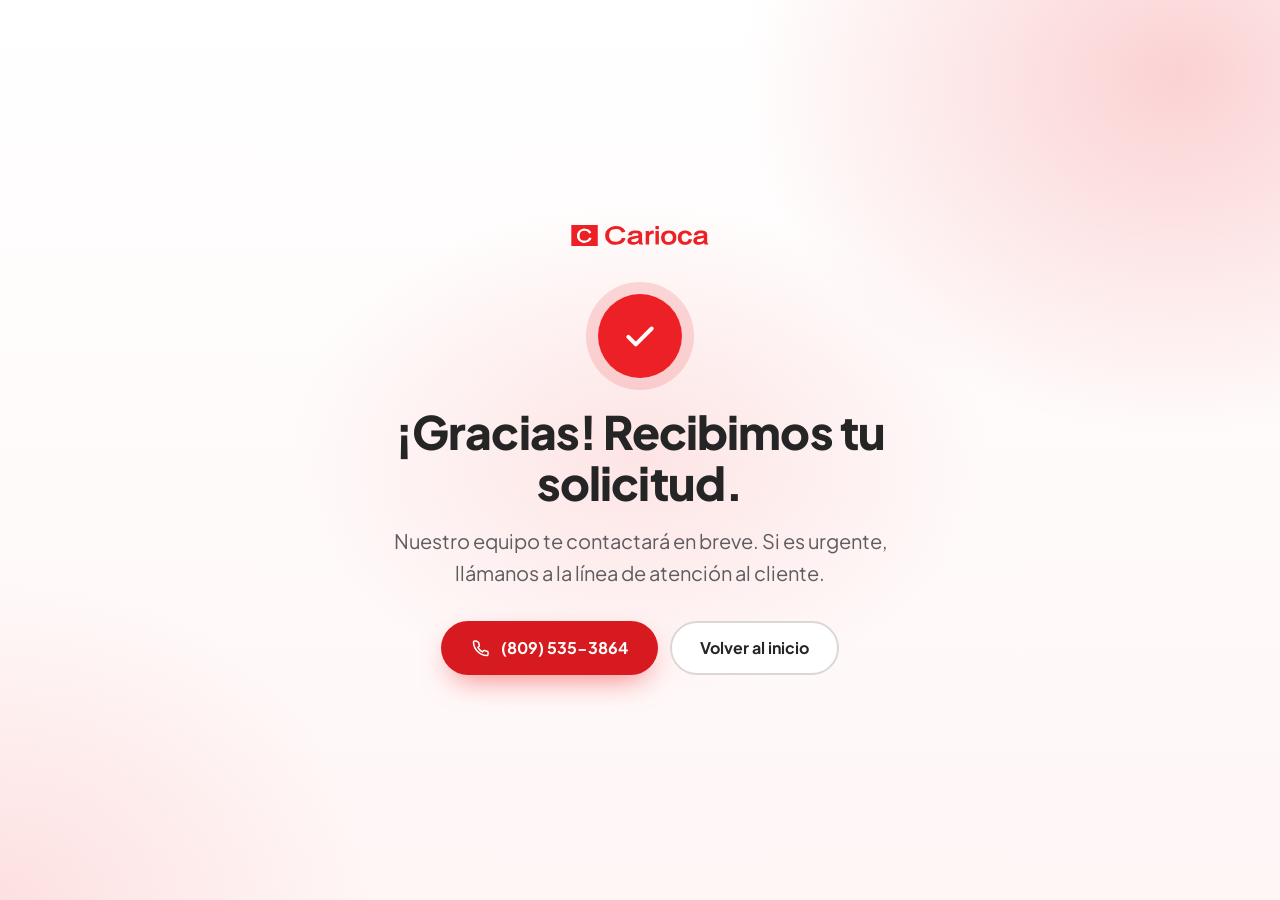
==== commit 94bcf2cd: "v2 con feedback del cliente: sitio claro blanco/rojo, soluciones con fotos, Sobre nosotros, etapas i" ====
--- a/site/gracias.html
+++ b/site/gracias.html
@@ -5,7 +5,7 @@
 <meta name="viewport" content="width=device-width, initial-scale=1">
 <title>Gracias | Carioca</title>
 <meta name="robots" content="noindex,nofollow">
-<meta name="theme-color" content="#262526">
+<meta name="theme-color" content="#ffffff">
 <link rel="icon" href="favicon.svg" type="image/svg+xml">
 <link rel="preconnect" href="https://fonts.googleapis.com">
 <link rel="preconnect" href="https://fonts.gstatic.com" crossorigin>
@@ -17,10 +17,10 @@
   .ty__card{max-width:560px;margin:0 auto}
   .ty__icon{width:84px;height:84px;margin:0 auto 28px;border-radius:50%;background:var(--red);display:grid;place-items:center;box-shadow:0 0 0 12px rgba(236,32,37,.15)}
   .ty__icon svg{width:40px;height:40px}
-  .ty h1{font-size:clamp(30px,7vw,46px);font-weight:800;color:#fff}
+  .ty h1{font-size:clamp(30px,7vw,46px);font-weight:800;color:var(--ink)}
   .ty .lead{margin:18px auto 32px}
   .ty__ctas{display:flex;flex-direction:column;gap:12px;align-items:center}
-  .ty__logo{width:140px;margin:0 auto 48px}
+  .ty__logo{width:190px;margin:0 auto 48px}
   @media (min-width:600px){.ty__ctas{flex-direction:row;justify-content:center}}
 </style>
 </head>
@@ -31,7 +31,7 @@
     <a href="./"><img class="ty__logo" src="img/logo.svg" alt="Carioca" width="140" height="21"></a>
     <div class="ty__icon" aria-hidden="true"><svg viewBox="0 0 24 24" fill="none" stroke="#fff" stroke-width="2.4" stroke-linecap="round" stroke-linejoin="round"><path d="m5 12.5 4.5 4.5L19 7.5"/></svg></div>
     <h1 data-i18n="ty.title">¡Gracias! Recibimos tu solicitud.</h1>
-    <p class="lead lead--light" data-i18n="ty.lead">Nuestro equipo te contactará en breve. Si es urgente, llámanos a la línea de atención al cliente.</p>
+    <p class="lead" data-i18n="ty.lead">Nuestro equipo te contactará en breve. Si es urgente, llámanos a la línea de atención al cliente.</p>
     <div class="ty__ctas">
       <a class="btn btn--red" href="tel:+18095353864" data-tel><svg aria-hidden="true" viewBox="0 0 24 24" fill="none" stroke="currentColor" stroke-width="1.8" stroke-linecap="round" stroke-linejoin="round"><path d="M6.6 3.5h-2A1.6 1.6 0 0 0 3 5.2C3.4 13.6 10.4 20.6 18.8 21a1.6 1.6 0 0 0 1.7-1.6v-2a1.6 1.6 0 0 0-1.2-1.6l-3-.8a1.6 1.6 0 0 0-1.6.5l-1 1.2a12.5 12.5 0 0 1-5.4-5.4l1.2-1a1.6 1.6 0 0 0 .5-1.6l-.8-3a1.6 1.6 0 0 0-1.6-1.2z"/></svg>(809) 535-3864</a>
       <a class="btn btn--ghost" href="./" data-i18n="ty.back">Volver al inicio</a>
--- a/site/css/styles.css
+++ b/site/css/styles.css
@@ -1,27 +1,30 @@
-/* Carioca — estilos. Paleta de marca: #ec2025 / #262526 / #ffffff */
+/* Carioca — estilos. Paleta de marca: #ec2025 / #262526 / #ffffff
+   v2 (feedback del cliente 2026-10-21): base blanca y roja, sin fondos negros. */
 :root{
   --red:#ec2025;          /* rojo de marca: superficies grandes y decoración */
   --red-600:#d71a1f;      /* rojo con contraste AA sobre blanco (botones, texto) */
-  --red-800:#8f151a;
-  --ink:#262526;          /* gris carbón de marca */
-  --ink-900:#141314;
-  --ink-700:#3a383a;
+  --red-800:#a3171c;
+  --red-50:#fdf0f0;
+  --red-100:#fbe1e1;
+  --ink:#262526;          /* gris carbón de marca (texto) */
   --muted:#5f5c5f;
-  --line:#e9e6e6;
+  --line:#ece8e8;
   --paper:#ffffff;
-  --paper-2:#f7f5f4;
-  --radius:18px;
-  --shadow:0 18px 50px -20px rgba(38,37,38,.35);
+  --paper-2:#f8f6f5;
+  --radius:20px;
+  --shadow:0 18px 50px -20px rgba(38,37,38,.28);
+  --shadow-red:0 24px 60px -24px rgba(215,26,31,.45);
   --font:"Plus Jakarta Sans",system-ui,-apple-system,"Segoe UI",Roboto,sans-serif;
   --ease:cubic-bezier(.2,.7,.2,1);
-  --nav-h:68px;
+  --nav-h:74px;
 }
 *,*::before,*::after{box-sizing:border-box}
 html{scroll-behavior:smooth;scroll-padding-top:var(--nav-h);-webkit-text-size-adjust:100%}
 body{margin:0;font-family:var(--font);color:var(--ink);background:var(--paper);font-size:16px;line-height:1.6;overflow-x:hidden;-webkit-font-smoothing:antialiased}
 img,svg{display:block;max-width:100%}
+figure{margin:0}
 a{color:inherit;text-decoration:none}
-h1,h2,h3{margin:0;line-height:1.12;letter-spacing:-.02em}
+h1,h2,h3{margin:0;line-height:1.1;letter-spacing:-.02em}
 p{margin:0}
 ul,ol{margin:0;padding:0;list-style:none}
 :focus-visible{outline:3px solid var(--red);outline-offset:3px;border-radius:6px}
@@ -30,80 +33,78 @@
 .skip:focus{top:12px}
 
 /* Botones */
-.btn{display:inline-flex;align-items:center;justify-content:center;gap:10px;min-height:52px;padding:0 26px;border-radius:999px;font:700 16px/1 var(--font);border:2px solid transparent;cursor:pointer;transition:transform .25s var(--ease),background .25s,box-shadow .25s,border-color .25s}
+.btn{display:inline-flex;align-items:center;justify-content:center;gap:10px;min-height:54px;padding:0 28px;border-radius:999px;font:700 16px/1 var(--font);border:2px solid transparent;cursor:pointer;transition:transform .25s var(--ease),background .25s,box-shadow .25s,border-color .25s,color .25s}
 .btn svg{width:20px;height:20px}
-.btn--red{background:var(--red-600);color:#fff;box-shadow:0 10px 30px -10px rgba(236,32,37,.7)}
+.btn--red{background:var(--red-600);color:#fff;box-shadow:0 12px 30px -10px rgba(236,32,37,.6)}
 .btn--red:hover{background:var(--red);transform:translateY(-2px)}
-.btn--ghost{color:#fff;border-color:rgba(255,255,255,.35);background:rgba(255,255,255,.06);backdrop-filter:blur(6px)}
-.btn--ghost:hover{border-color:#fff;transform:translateY(-2px)}
-.btn--sm{min-height:42px;padding:0 18px;font-size:14px}
+.btn--ghost{color:var(--ink);border-color:#dcd7d7;background:#fff}
+.btn--ghost:hover{border-color:var(--red-600);color:var(--red-600);transform:translateY(-2px)}
+.btn--sm{min-height:44px;padding:0 20px;font-size:14px}
 .btn--block{width:100%}
 
-/* Tipografía */
-.eyebrow{display:inline-flex;align-items:center;gap:10px;font-size:13px;font-weight:700;letter-spacing:.14em;text-transform:uppercase;color:var(--red-600);margin-bottom:16px}
-.eyebrow::before{content:"";width:22px;height:2px;background:currentColor}
+/* Tipografía (más grande, pedido del cliente) */
+.eyebrow{display:inline-flex;align-items:center;gap:12px;font-size:15px;font-weight:800;letter-spacing:.14em;text-transform:uppercase;color:var(--red-600);margin-bottom:18px}
+.eyebrow::before{content:"";width:30px;height:3px;border-radius:3px;background:currentColor}
 .eyebrow--light{color:#fff}
-.eyebrow--light::before{background:var(--red)}
-.hero .eyebrow::before{display:none}
-.eyebrow__mark{width:22px;height:auto;flex:none}
-.h2{font-size:clamp(30px,6.4vw,50px);font-weight:800}
+.eyebrow--light::before{background:#fff}
+.eyebrow--mark::before{display:none}
+.eyebrow__mark{width:24px;height:auto;flex:none}
+.h2{font-size:clamp(34px,7.4vw,60px);font-weight:800;letter-spacing:-.03em}
 .h2 em,.hero__title em{font-style:normal;color:var(--red)}
 .h2--light{color:#fff}
-.lead{font-size:clamp(17px,2.2vw,19px);color:var(--muted);margin-top:18px;max-width:640px}
-.lead--light{color:rgba(255,255,255,.78)}
-.section{padding:clamp(72px,11vw,120px) 0}
-.sec-head{max-width:760px;margin-bottom:clamp(36px,6vw,56px)}
-
-/* Navegación */
-.nav{position:fixed;inset:0 0 auto;z-index:50;height:var(--nav-h);transition:background .3s,box-shadow .3s}
-.nav.is-solid{background:rgba(255,255,255,.92);backdrop-filter:saturate(1.4) blur(14px);box-shadow:0 1px 0 var(--line)}
+.lead{font-size:clamp(17px,2.2vw,20px);color:var(--muted);margin-top:20px;max-width:660px}
+.lead--light{color:rgba(255,255,255,.88)}
+.section{padding:clamp(76px,11vw,128px) 0}
+.sec-head{max-width:800px;margin-bottom:clamp(36px,6vw,60px)}
+.sub-head{font-size:clamp(24px,4vw,32px);font-weight:800;margin:clamp(56px,8vw,88px) 0 28px}
+
+/* Navegación (siempre clara; logo rojo y más grande) */
+.nav{position:fixed;inset:0 0 auto;z-index:50;height:var(--nav-h);background:rgba(255,255,255,.82);backdrop-filter:saturate(1.4) blur(14px);transition:box-shadow .3s,background .3s}
+.nav.is-solid{background:rgba(255,255,255,.95);box-shadow:0 1px 0 var(--line),0 10px 30px -20px rgba(0,0,0,.2)}
 .nav__in{height:100%;display:flex;align-items:center;justify-content:space-between;gap:16px}
-.nav__logo img{width:132px;height:auto}
+.nav__logo img{width:158px;height:auto}
 .nav__links{display:none}
 .nav__actions{display:flex;align-items:center;gap:10px}
 .nav__cta{display:none}
-.lang{display:inline-flex;border:1.5px solid rgba(255,255,255,.4);border-radius:999px;padding:3px;background:transparent;cursor:pointer;font:700 12px/1 var(--font);color:#fff;min-height:36px;align-items:center}
+.lang{display:inline-flex;border:1.5px solid var(--line);border-radius:999px;padding:3px;background:#fff;cursor:pointer;font:700 12px/1 var(--font);color:var(--ink);min-height:36px;align-items:center}
 .lang span{padding:7px 9px;border-radius:999px;transition:background .25s,color .25s}
 html[lang="es"] .lang [data-l="es"],html[lang="en"] .lang [data-l="en"]{background:var(--red-600);color:#fff}
-.nav.is-solid .lang{border-color:var(--line);color:var(--ink)}
 .burger{width:44px;height:44px;border:0;background:transparent;display:grid;place-content:center;gap:6px;cursor:pointer}
-.burger span{width:22px;height:2px;background:#fff;border-radius:2px;transition:transform .3s,background .3s}
-.nav.is-solid .burger span{background:var(--ink)}
-.nav.is-open .burger span:first-child{transform:translateY(4px) rotate(45deg)}
-.nav.is-open .burger span:last-child{transform:translateY(-4px) rotate(-45deg)}
-@media (max-width:959px){
-  .nav__links{display:flex;flex-direction:column;position:fixed;inset:var(--nav-h) 0 auto;background:#fff;padding:12px 20px 24px;box-shadow:var(--shadow);transform:translateY(-12px);opacity:0;visibility:hidden;transition:.3s var(--ease)}
-  .nav__links a{padding:16px 4px;font-size:18px;font-weight:600;border-bottom:1px solid var(--line)}
+.burger span{width:24px;height:2.5px;background:var(--ink);border-radius:2px;transition:transform .3s}
+.nav.is-open .burger span:first-child{transform:translateY(4.25px) rotate(45deg)}
+.nav.is-open .burger span:last-child{transform:translateY(-4.25px) rotate(-45deg)}
+@media (max-width:1139px){
+  .nav__links{display:flex;flex-direction:column;position:fixed;inset:var(--nav-h) 0 auto;background:#fff;padding:8px 20px 24px;box-shadow:var(--shadow);transform:translateY(-12px);opacity:0;visibility:hidden;transition:.3s var(--ease);max-height:calc(100vh - var(--nav-h));overflow:auto}
+  .nav__links a{padding:15px 4px;font-size:18px;font-weight:600;border-bottom:1px solid var(--line)}
   .nav.is-open{background:#fff}
   .nav.is-open .nav__links{transform:none;opacity:1;visibility:visible}
-    .nav.is-open .burger span{background:var(--ink)}
-  .nav.is-open .lang{border-color:var(--line);color:var(--ink)}
-}
-@media (min-width:960px){
+}
+@media (min-width:1140px){
   .burger{display:none}
   .nav__cta{display:inline-flex}
-  .nav__links{display:flex;gap:30px;font-size:15px;font-weight:600;color:#fff}
-  .nav.is-solid .nav__links{color:var(--ink)}
+  .nav__links{display:flex;gap:26px;font-size:15px;font-weight:600}
   .nav__links a{position:relative;padding:6px 0}
   .nav__links a::after{content:"";position:absolute;left:0;bottom:0;height:2px;width:100%;background:var(--red);transform:scaleX(0);transform-origin:left;transition:transform .3s var(--ease)}
+  .nav__links a:hover{color:var(--red-600)}
   .nav__links a:hover::after{transform:scaleX(1)}
-  .nav__logo img{width:148px}
-}
-
-/* Hero */
-.hero{position:relative;color:#fff;background:var(--ink-900);padding:calc(var(--nav-h) + 40px) 0 72px;overflow:hidden;isolation:isolate}
+  .nav__logo img{width:196px}
+  :root{--nav-h:84px}
+}
+
+/* Hero (fondo blanco con degradado rojo suave) */
+.hero{position:relative;background:#fff;padding:calc(var(--nav-h) + 36px) 0 76px;overflow:hidden;isolation:isolate}
 .hero__bg{position:absolute;inset:0;z-index:-1;background:
-  radial-gradient(60% 70% at 85% 10%,rgba(236,32,37,.55),transparent 60%),
-  radial-gradient(50% 60% at 0% 100%,rgba(236,32,37,.28),transparent 65%),
-  linear-gradient(135deg,#2c2a2b 0%,#1a191a 55%,#110f10 100%)}
-.hero__bg::after{content:"";position:absolute;inset:-20%;background:radial-gradient(30% 30% at 50% 50%,rgba(236,32,37,.35),transparent 70%);animation:drift 18s ease-in-out infinite alternate}
-.hero__wave{position:absolute;left:0;right:0;bottom:0;width:100%;height:46%;opacity:.9}
-.hero__in{display:grid;gap:48px;align-items:center}
-.hero__title{font-size:clamp(40px,10vw,74px);font-weight:800;letter-spacing:-.035em;line-height:1.02}
-.hero__lead{font-size:clamp(17px,2.4vw,20px);color:rgba(255,255,255,.8);margin-top:22px;max-width:560px}
+  radial-gradient(55% 65% at 92% 8%,rgba(236,32,37,.20),transparent 62%),
+  radial-gradient(45% 55% at 0% 100%,rgba(236,32,37,.10),transparent 65%),
+  linear-gradient(180deg,#fff 0%,#fff6f6 100%)}
+.hero__bg::after{content:"";position:absolute;inset:-20%;background:radial-gradient(28% 28% at 50% 50%,rgba(236,32,37,.10),transparent 70%);animation:drift 18s ease-in-out infinite alternate}
+.hero__wave{position:absolute;left:0;right:0;bottom:0;width:100%;height:46%}
+.hero__in{display:grid;gap:52px;align-items:center}
+.hero__title{font-size:clamp(42px,10.5vw,78px);font-weight:800;letter-spacing:-.04em;line-height:1.02}
+.hero__lead{font-size:clamp(17px,2.4vw,20px);color:var(--muted);margin-top:22px;max-width:580px}
 .hero__ctas{display:flex;flex-direction:column;gap:12px;margin-top:32px}
-.hero__visual{position:relative;max-width:560px}
-.hero__photo{margin:0;border-radius:24px;overflow:hidden;box-shadow:0 40px 80px -30px rgba(0,0,0,.7);aspect-ratio:948/669;transform:rotate(-1.2deg)}
+.hero__visual{position:relative;max-width:580px}
+.hero__photo{border-radius:28px;overflow:hidden;box-shadow:0 40px 80px -34px rgba(120,20,24,.45);aspect-ratio:4/3;border:6px solid #fff}
 .hero__photo img{width:100%;height:100%;object-fit:cover}
 .chip{position:absolute;display:flex;align-items:center;gap:12px;background:#fff;color:var(--ink);border-radius:16px;padding:12px 16px;box-shadow:var(--shadow);font-size:14px;line-height:1.25}
 .chip--call{left:-6px;bottom:-22px;animation:float 6s ease-in-out infinite}
@@ -119,137 +120,199 @@
 .chip--years > span{font-size:13px}
 @media (min-width:600px){.hero__ctas{flex-direction:row;flex-wrap:wrap}}
 @media (min-width:960px){
-  .hero{padding:calc(var(--nav-h) + 70px) 0 110px;min-height:min(92vh,860px);display:flex;align-items:center}
-  .hero__in{grid-template-columns:1.05fr .95fr;gap:64px}
+  .hero{padding:calc(var(--nav-h) + 64px) 0 110px;min-height:min(94vh,880px);display:flex;align-items:center}
+  .hero__in{grid-template-columns:1.1fr .9fr;gap:56px}
+  .hero__title{font-size:clamp(52px,5vw,70px)}
   .chip--call{left:-36px}
   .chip--years{right:-20px}
 }
 
-/* Pilares */
-.pillars{background:var(--paper);border-bottom:1px solid var(--line)}
-.pillars__in{display:grid;grid-template-columns:1fr 1fr}
-.pillar{display:flex;flex-direction:column;gap:12px;padding:26px 16px 26px 0}
-.pillar:nth-child(even){padding-left:16px;border-left:1px solid var(--line)}
-.pillar:nth-child(n+3){border-top:1px solid var(--line)}
-.pillar svg{width:28px;height:28px;color:var(--red-600)}
-.pillar p{font-size:14.5px;color:var(--muted);line-height:1.45}
-.pillar b{display:block;color:var(--ink);font-size:16px}
+/* Pilares (interactivos) */
+.pillars{background:#fff;padding:28px 0}
+.pillars__in{display:grid;grid-template-columns:1fr 1fr;gap:12px}
+.pillar{display:flex;flex-direction:column;gap:14px;padding:22px 18px;border-radius:var(--radius);background:var(--paper-2);border:1px solid var(--line);transition:background .35s,color .35s,transform .35s var(--ease),box-shadow .35s;cursor:default}
+.pillar__ic{display:grid;place-items:center;width:48px;height:48px;border-radius:14px;background:#fff;color:var(--red-600);transition:background .35s,color .35s,transform .45s var(--ease)}
+.pillar__ic svg{width:26px;height:26px}
+.pillar p{font-size:15px;color:var(--muted);line-height:1.45;transition:color .35s}
+.pillar b{display:block;color:var(--ink);font-size:17px;transition:color .35s}
+.pillar:hover{background:var(--red-600);transform:translateY(-6px);box-shadow:var(--shadow-red)}
+.pillar:hover p,.pillar:hover b{color:#fff}
+.pillar:hover .pillar__ic{background:rgba(255,255,255,.18);color:#fff;transform:rotate(-8deg) scale(1.08)}
 @media (min-width:960px){
-  .pillars__in{grid-template-columns:repeat(4,1fr)}
-  .pillar,.pillar:nth-child(even){padding:36px 28px;flex-direction:row;align-items:center;gap:16px;border-top:0}
-  .pillar+.pillar{border-left:1px solid var(--line)}
-  .pillar:first-child{padding-left:0}
-}
-
-/* Problema */
+  .pillars{padding:0;margin-top:-44px;position:relative;z-index:2}
+  .pillars__in{grid-template-columns:repeat(4,1fr);gap:16px}
+  .pillar{flex-direction:row;align-items:center;padding:26px 22px;background:#fff;box-shadow:var(--shadow)}
+}
+
+/* El reto */
 .problem{background:var(--paper-2)}
 .problem__in{display:grid;gap:40px}
-.compare{display:grid;gap:16px}
-.compare__col{border-radius:var(--radius);padding:28px 24px}
-.compare__col h3{font-size:19px;margin-bottom:18px}
-.compare__col li{position:relative;padding:11px 0 11px 34px;border-top:1px solid rgba(0,0,0,.07);font-size:16px}
-.compare__col li::before{content:"";position:absolute;left:0;top:13px;width:22px;height:22px;border-radius:50%;background-position:center;background-repeat:no-repeat;background-size:12px}
+.problem__head{display:grid;gap:32px}
+.problem__img{border-radius:var(--radius);overflow:hidden;box-shadow:var(--shadow);aspect-ratio:4/3}
+.problem__img img{width:100%;height:100%;object-fit:cover;transition:transform 1.2s var(--ease)}
+.problem__img:hover img{transform:scale(1.05)}
+.compare{display:grid;gap:16px;align-items:start}
+.compare__col{border-radius:var(--radius);padding:30px 26px;transition:transform .4s var(--ease),box-shadow .4s}
+.compare__col h3{display:flex;align-items:center;gap:10px;font-size:21px;margin-bottom:18px}
+.compare__mark{width:26px;height:auto}
+.compare__col li{position:relative;padding:12px 0 12px 36px;border-top:1px solid rgba(0,0,0,.07);font-size:16px;opacity:0;transform:translateX(-14px);transition:opacity .6s var(--ease),transform .6s var(--ease),color .3s}
+.compare__col.is-in li{opacity:1;transform:none}
+.compare__col li:nth-child(2){transition-delay:.12s}.compare__col li:nth-child(3){transition-delay:.24s}.compare__col li:nth-child(4){transition-delay:.36s}.compare__col li:nth-child(5){transition-delay:.48s}
+.compare__col li::before{content:"";position:absolute;left:0;top:14px;width:24px;height:24px;border-radius:50%;background-position:center;background-repeat:no-repeat;background-size:12px;transition:transform .35s var(--ease)}
+.compare__col li:hover::before{transform:scale(1.2)}
 .compare__col--pain{background:#fff;border:1px solid var(--line)}
 .compare__col--pain li{color:var(--muted)}
 .compare__col--pain li::before{background-color:#f1eeee;background-image:url("data:image/svg+xml,%3Csvg xmlns='http://www.w3.org/2000/svg' viewBox='0 0 12 12'%3E%3Cpath d='M3 3l6 6M9 3l-6 6' stroke='%235f5c5f' stroke-width='1.8' stroke-linecap='round'/%3E%3C/svg%3E")}
-.compare__col--gain{background:var(--ink);color:#fff}
-.compare__col--gain li{border-color:rgba(255,255,255,.1)}
-.compare__col--gain li::before{background-color:var(--red);background-image:url("data:image/svg+xml,%3Csvg xmlns='http://www.w3.org/2000/svg' viewBox='0 0 12 12'%3E%3Cpath d='M2.5 6.2l2.4 2.4 4.6-5' fill='none' stroke='%23fff' stroke-width='1.8' stroke-linecap='round' stroke-linejoin='round'/%3E%3C/svg%3E")}
+.compare__col--gain{background:linear-gradient(150deg,var(--red) 0%,var(--red-600) 45%,var(--red-800) 100%);color:#fff;box-shadow:var(--shadow-red)}
+.compare__col--gain li{border-color:rgba(255,255,255,.18)}
+.compare__col--gain li::before{background-color:#fff;background-image:url("data:image/svg+xml,%3Csvg xmlns='http://www.w3.org/2000/svg' viewBox='0 0 12 12'%3E%3Cpath d='M2.5 6.2l2.4 2.4 4.6-5' fill='none' stroke='%23d71a1f' stroke-width='1.9' stroke-linecap='round' stroke-linejoin='round'/%3E%3C/svg%3E")}
+.compare__col:hover{transform:translateY(-4px)}
+.compare__arrow{display:grid;place-items:center;justify-self:center;width:52px;height:52px;border-radius:50%;background:#fff;color:var(--red-600);box-shadow:var(--shadow)}
+.compare__arrow.is-in{animation:pulse 2.4s ease-in-out 1s infinite}
+.compare__arrow svg{width:24px;height:24px;transform:rotate(90deg)}
 @media (min-width:960px){
-  .problem__in{grid-template-columns:.9fr 1.1fr;gap:64px;align-items:start}
-  .problem__head{position:sticky;top:120px}
-  .compare{grid-template-columns:1fr 1fr}
-  .compare__col--gain{transform:translateY(32px)}
-}
-
-/* Servicios */
+  .problem__in{gap:56px}
+  .problem__head{grid-template-columns:1.1fr .9fr;gap:64px;align-items:center}
+  .compare{grid-template-columns:1fr auto 1fr;gap:20px}
+  .compare__arrow{align-self:center}
+  .compare__arrow svg{transform:none}
+  .compare__col{padding:36px 34px}
+}
+
+/* Servicios: soluciones con imagen */
+.solutions{display:grid;gap:18px}
+.sol{display:flex;flex-direction:column;border-radius:var(--radius);overflow:hidden;background:#fff;border:1px solid var(--line);transition:transform .4s var(--ease),box-shadow .4s,border-color .4s}
+.sol__img{aspect-ratio:16/10;overflow:hidden;position:relative}
+.sol__img::after{content:"";position:absolute;inset:0;background:linear-gradient(180deg,transparent 55%,rgba(215,26,31,.35));opacity:0;transition:opacity .4s}
+.sol__img img{width:100%;height:100%;object-fit:cover;transition:transform .9s var(--ease)}
+.sol__body{padding:22px 24px 26px;position:relative}
+.sol__tag{position:absolute;top:-17px;left:24px;background:var(--red-600);color:#fff;font-size:12px;font-weight:800;letter-spacing:.08em;text-transform:uppercase;padding:8px 12px;border-radius:999px;box-shadow:0 8px 20px -8px rgba(215,26,31,.7)}
+.sol h3{font-size:21px;margin:8px 0 10px}
+.sol p{color:var(--muted)}
+.sol:hover{transform:translateY(-6px);box-shadow:var(--shadow);border-color:transparent}
+.sol:hover .sol__img img{transform:scale(1.07)}
+.sol:hover .sol__img::after{opacity:1}
+@media (min-width:640px){.solutions{grid-template-columns:1fr 1fr}.sol:last-child{grid-column:1/-1}.sol:last-child .sol__img{aspect-ratio:21/9}}
+@media (min-width:1000px){
+  .solutions{grid-template-columns:repeat(6,1fr);gap:22px}
+  .sol{grid-column:span 2}
+  .sol:nth-child(4),.sol:nth-child(5){grid-column:span 3}
+  .sol:last-child .sol__img{aspect-ratio:16/8}
+  .sol:nth-child(4) .sol__img{aspect-ratio:16/8}
+}
+
+/* Beneficios */
 .cards{display:grid;gap:16px}
-.card{position:relative;padding:30px 26px;border:1px solid var(--line);border-radius:var(--radius);background:#fff;transition:transform .35s var(--ease),box-shadow .35s,border-color .35s;overflow:hidden}
-.card::after{content:"";position:absolute;left:0;top:0;height:3px;width:100%;background:linear-gradient(90deg,var(--red),var(--red-800));transform:scaleX(0);transform-origin:left;transition:transform .45s var(--ease)}
-.card:hover{transform:translateY(-4px);box-shadow:var(--shadow);border-color:transparent}
+.card{position:relative;padding:30px 26px;border:1px solid var(--line);border-radius:var(--radius);background:var(--paper-2);transition:transform .35s var(--ease),box-shadow .35s,background .35s;overflow:hidden}
+.card::after{content:"";position:absolute;left:0;top:0;height:4px;width:100%;background:linear-gradient(90deg,var(--red),var(--red-800));transform:scaleX(0);transform-origin:left;transition:transform .45s var(--ease)}
+.card:hover{transform:translateY(-4px);box-shadow:var(--shadow);background:#fff}
 .card:hover::after{transform:scaleX(1)}
-.card__icon{display:grid;place-items:center;width:52px;height:52px;border-radius:14px;background:rgba(236,32,37,.09);color:var(--red-600);margin-bottom:22px}
+.card__icon{display:grid;place-items:center;width:54px;height:54px;border-radius:14px;background:var(--red-100);color:var(--red-600);margin-bottom:22px}
 .card__icon svg{width:26px;height:26px}
 .card h3{font-size:20px;margin-bottom:10px}
 .card p{color:var(--muted)}
 @media (min-width:640px){.cards{grid-template-columns:1fr 1fr}}
 @media (min-width:1100px){.cards{grid-template-columns:repeat(4,1fr)}}
 
-/* Por qué */
-.why{position:relative;color:#fff;padding:clamp(80px,12vw,130px) 0;overflow:hidden;isolation:isolate}
+/* Por qué (degradado rojo, sin negro) */
+.why{position:relative;color:#fff;padding:clamp(84px,12vw,136px) 0;overflow:hidden;isolation:isolate}
 .why__bg{position:absolute;inset:0;z-index:-1;background:
-  radial-gradient(70% 90% at 0% 100%,rgba(255,255,255,.22),transparent 55%),
-  linear-gradient(120deg,var(--red) 0%,#c41b20 35%,#7a1a1c 70%,#1b1a1b 100%)}
-.why__head{max-width:720px;margin-bottom:48px}
-.why__head .h2 em{color:#fff;opacity:.72}
+  radial-gradient(60% 80% at 0% 100%,rgba(255,255,255,.22),transparent 55%),
+  radial-gradient(50% 60% at 100% 0%,rgba(255,255,255,.12),transparent 60%),
+  linear-gradient(120deg,#f0383c 0%,var(--red) 30%,var(--red-600) 60%,var(--red-800) 100%)}
+.why__head{max-width:780px;margin-bottom:52px}
+.why__head .h2 em{color:#fff;opacity:.78}
 .why__grid{display:grid;gap:14px}
-.why__item{padding:26px 24px;border-radius:var(--radius);background:rgba(20,19,20,.28);border:1px solid rgba(255,255,255,.16);backdrop-filter:blur(8px)}
-.why__n{font-size:13px;font-weight:700;letter-spacing:.1em;color:rgba(255,255,255,.6)}
-.why__item h3{font-size:20px;margin:12px 0 8px}
-.why__item p{color:rgba(255,255,255,.8)}
+.why__item{padding:28px 24px;border-radius:var(--radius);background:rgba(255,255,255,.12);border:1px solid rgba(255,255,255,.25);backdrop-filter:blur(8px);transition:background .35s,transform .35s var(--ease),color .35s}
+.why__n{font-size:14px;font-weight:800;letter-spacing:.1em;color:rgba(255,255,255,.75)}
+.why__item h3{font-size:21px;margin:12px 0 8px}
+.why__item p{color:rgba(255,255,255,.9);transition:color .35s}
+.why__item:hover{background:#fff;color:var(--ink);transform:translateY(-6px)}
+.why__item:hover .why__n{color:var(--red-600)}
+.why__item:hover p{color:var(--muted)}
 @media (min-width:640px){.why__grid{grid-template-columns:1fr 1fr}}
 @media (min-width:1100px){.why__grid{grid-template-columns:repeat(4,1fr)}}
 
-/* Proceso */
-.steps{display:grid;grid-template-columns:1fr 1fr;gap:12px;counter-reset:s}
-.step{position:relative;display:flex;flex-direction:column;gap:10px;padding:20px 18px;border-radius:16px;background:var(--paper-2);border:1px solid transparent;transition:background .3s,border-color .3s,transform .3s var(--ease)}
-.step span{font-size:28px;font-weight:800;color:var(--red);letter-spacing:-.03em;line-height:1}
-.step b{font-size:15.5px;line-height:1.3}
-.step:hover{background:#fff;border-color:var(--line);transform:translateY(-3px)}
-@media (min-width:640px){.steps{grid-template-columns:repeat(3,1fr)}}
-@media (min-width:1000px){
-  .steps{grid-template-columns:repeat(6,1fr);gap:0;border-top:2px solid var(--ink)}
-  .step{background:transparent;border-radius:0;padding:24px 18px 30px;border-left:1px solid var(--line)}
-  .step:nth-child(6n+1){border-left:0;padding-left:0}
-  .step:nth-child(n+7){border-top:1px solid var(--line)}
-  .step::before{content:"";position:absolute;top:-6px;left:18px;width:10px;height:10px;border-radius:50%;background:var(--red);transform:scale(0);transition:transform .3s var(--ease)}
-  .step:nth-child(6n+1)::before{left:0}
-  .step:hover{transform:none;border-color:var(--line)}
-  .step:hover::before{transform:scale(1)}
-  .step:nth-child(n+7)::before{display:none}
-}
+/* Proceso: 12 etapas con descripción al pasar el cursor */
+.steps{display:grid;grid-template-columns:1fr;gap:10px}
+.step{position:relative;display:grid;grid-template-columns:auto 1fr;column-gap:16px;row-gap:4px;align-items:center;padding:18px 20px;border-radius:16px;background:var(--paper-2);border:1px solid var(--line);outline:none;transition:background .35s,color .35s,transform .35s var(--ease),box-shadow .35s}
+.step__n{grid-row:span 2;font-size:30px;font-weight:800;color:var(--red);letter-spacing:-.03em;line-height:1;transition:color .35s}
+.step b{font-size:17px;line-height:1.3}
+.step p{font-size:14.5px;color:var(--muted);line-height:1.45;transition:color .35s}
+@media (hover:hover) and (min-width:640px){
+  .steps{grid-template-columns:repeat(3,minmax(0,1fr));gap:12px}
+  .step{display:flex;flex-direction:column;align-items:flex-start;gap:10px;padding:24px 22px;min-height:150px;cursor:default}
+  .step p{max-height:0;opacity:0;overflow:hidden;transform:translateY(6px);transition:max-height .45s var(--ease),opacity .35s,transform .35s var(--ease),color .35s}
+  .step:hover,.step:focus-visible{background:var(--red-600);color:#fff;transform:translateY(-6px);box-shadow:var(--shadow-red);z-index:2}
+  .step:hover .step__n,.step:focus-visible .step__n{color:#fff}
+  .step:hover p,.step:focus-visible p{max-height:90px;opacity:1;transform:none;color:rgba(255,255,255,.92)}
+}
+@media (hover:hover) and (min-width:1000px){.steps{grid-template-columns:repeat(6,minmax(0,1fr))}}
+@media (hover:none) and (min-width:640px){.steps{grid-template-columns:1fr 1fr}}
+
+/* Sobre nosotros */
+.about{background:linear-gradient(180deg,#fff 0%,var(--red-50) 100%)}
+.about__in{display:grid;gap:44px;align-items:center}
+.about__img{position:relative;border-radius:28px;overflow:hidden;box-shadow:var(--shadow);aspect-ratio:4/3}
+.about__img img{width:100%;height:100%;object-fit:cover}
+.about__badge{position:absolute;left:18px;bottom:18px;display:flex;align-items:center;gap:10px;background:var(--red-600);color:#fff;border-radius:16px;padding:12px 16px;font-size:14px;line-height:1.2;box-shadow:var(--shadow-red)}
+.about__badge b{font-size:28px;letter-spacing:-.03em}
+.about .lead+.lead{margin-top:14px}
+.social{display:flex;align-items:center;gap:10px;margin-top:30px;font-weight:700}
+.social>span{margin-right:6px}
+.social a{display:grid;place-items:center;width:46px;height:46px;border-radius:50%;background:#fff;color:var(--red-600);border:1px solid var(--line);transition:background .3s,color .3s,transform .3s var(--ease)}
+.social a svg{width:22px;height:22px}
+.social a:hover{background:var(--red-600);color:#fff;transform:translateY(-3px)}
+@media (min-width:960px){.about__in{grid-template-columns:1fr 1fr;gap:72px}}
 
 /* Contacto */
-.contact{background:var(--paper-2)}
+.contact{background:var(--paper-2);padding-bottom:clamp(44px,6vw,64px)}
 .contact__in{display:grid;gap:40px}
-.channels{display:grid;gap:12px;margin-top:32px}
-.channels a{display:flex;align-items:center;gap:16px;padding:16px 18px;background:#fff;border:1px solid var(--line);border-radius:16px;font-weight:700;word-break:break-word;transition:transform .3s var(--ease),box-shadow .3s}
-.channels a:hover{transform:translateY(-2px);box-shadow:var(--shadow)}
-.channels small{display:block;font-size:12px;font-weight:600;color:var(--muted);text-transform:uppercase;letter-spacing:.1em}
-.channels__ic{flex:none;display:grid;place-items:center;width:46px;height:46px;border-radius:12px;background:var(--ink);color:#fff}
-.channels__ic--wa{background:#1fa855}
-.channels__ic--red{background:var(--red-600)}
+.contact__img{position:relative;margin-top:28px;border-radius:var(--radius);overflow:hidden;aspect-ratio:16/9;box-shadow:var(--shadow)}
+.contact__img img{width:100%;height:100%;object-fit:cover;object-position:60% 40%}
+.channels{display:grid;gap:12px;margin-top:18px}
+.channels a{display:flex;align-items:center;gap:16px;padding:16px 18px;background:#fff;border:1px solid var(--line);border-radius:16px;font-weight:700;word-break:break-word;transition:transform .3s var(--ease),box-shadow .3s,border-color .3s}
+.channels a:hover{transform:translateY(-2px);box-shadow:var(--shadow);border-color:transparent}
+.channels small{display:block;font-size:12px;font-weight:700;color:var(--muted);text-transform:uppercase;letter-spacing:.1em}
+.channels__ic{flex:none;display:grid;place-items:center;width:48px;height:48px;border-radius:14px;background:var(--red-600);color:#fff}
+.channels__ic--soft{background:var(--red-100);color:var(--red-600)}
+.channels__ic--wa{background:#1fa855;color:#fff}
 .channels__ic svg{width:22px;height:22px}
-.form{display:grid;gap:16px;background:#fff;padding:28px 22px;border-radius:24px;box-shadow:var(--shadow);border:1px solid var(--line)}
+.form{display:grid;gap:16px;background:#fff;padding:28px 22px;border-radius:24px;box-shadow:var(--shadow);border:1px solid var(--line);border-top:5px solid var(--red-600)}
+.form__title{font-size:24px;font-weight:800}
 .field{display:flex;flex-direction:column;gap:7px}
 .field label{font-size:14px;font-weight:700}
-.field input,.field textarea{font:16px/1.4 var(--font);color:var(--ink);padding:14px 16px;border:1.5px solid #d9d5d5;border-radius:12px;background:#fff;transition:border-color .2s,box-shadow .2s;width:100%}
+.field input,.field textarea{font:16px/1.4 var(--font);color:var(--ink);padding:14px 16px;border:1.5px solid #ddd8d8;border-radius:12px;background:#fff;transition:border-color .2s,box-shadow .2s;width:100%}
 .field textarea{resize:vertical;min-height:120px}
 .field input:focus,.field textarea:focus{outline:none;border-color:var(--red-600);box-shadow:0 0 0 4px rgba(236,32,37,.14)}
 .form__note{font-size:13px;color:var(--muted);text-align:center}
 .hp{position:absolute;left:-9999px;width:1px;height:1px;overflow:hidden}
-@media (min-width:640px){.form{grid-template-columns:1fr 1fr;padding:36px}.field--full,.form .btn,.form__note{grid-column:1/-1}}
-@media (min-width:960px){.contact__in{grid-template-columns:.85fr 1.15fr;gap:72px;align-items:start}}
-
-/* Ubicación */
-.location__in{display:grid;gap:36px}
+@media (min-width:640px){.form{grid-template-columns:1fr 1fr;padding:36px}.field--full,.form .btn,.form__note,.form__title{grid-column:1/-1}}
+@media (min-width:960px){.contact__in{grid-template-columns:.9fr 1.1fr;gap:64px;align-items:start}.form{position:sticky;top:calc(var(--nav-h) + 24px)}}
+
+/* Ubicación: continúa el gris de Contacto y se tiñe de rojo suave hacia el footer */
+.location{padding-top:0;padding-bottom:clamp(64px,9vw,96px);background:linear-gradient(180deg,var(--paper-2) 0%,var(--paper-2) 45%,#f7e7e7 75%,var(--red-50) 100%)}
+.location__in{display:grid;gap:36px;border-top:1px solid #e4dfdf;padding-top:clamp(44px,6vw,64px)}
+.location .h2{font-size:clamp(30px,5vw,44px)}
 .location__list{display:grid;gap:18px;margin:28px 0 30px}
 .location__list li{display:flex;align-items:center;gap:16px;font-weight:700}
-.location__list small{display:block;font-size:12px;font-weight:600;color:var(--muted);text-transform:uppercase;letter-spacing:.1em}
+.location__list small{display:block;font-size:12px;font-weight:700;color:var(--muted);text-transform:uppercase;letter-spacing:.1em}
 .location__list a:hover{color:var(--red-600)}
-.location__map{border-radius:24px;overflow:hidden;box-shadow:var(--shadow);border:1px solid var(--line);aspect-ratio:4/3;background:var(--paper-2)}
+.location__map{border-radius:24px;overflow:hidden;box-shadow:var(--shadow);border:6px solid #fff;aspect-ratio:4/3;background:#eee}
 .location__map iframe{display:block;width:100%;height:100%;border:0}
-@media (min-width:960px){.location__in{grid-template-columns:.8fr 1.2fr;gap:72px;align-items:center}.location__map{aspect-ratio:16/10}}
-
-/* Footer */
-.footer{background:var(--ink-900);color:rgba(255,255,255,.72);padding:56px 0 28px;font-size:15px}
+@media (min-width:960px){.location__in{grid-template-columns:.8fr 1.2fr;gap:72px;align-items:start}.location__map{aspect-ratio:16/10}}
+
+/* Footer: degradado suave, logo original rojo y blanco */
+.footer{margin-top:-1px;background:linear-gradient(180deg,var(--red-50) 0%,var(--red-100) 100%);color:var(--ink);padding:56px 0 28px;font-size:15px;border-top:1px solid #f3dada}
 .footer__in{display:grid;gap:32px}
-.footer__brand img{width:140px;height:auto;margin-bottom:14px}
-.footer__links{display:flex;flex-wrap:wrap;gap:10px 26px}
-.footer__links a:hover,.footer__bottom a:hover{color:#fff}
-.footer__bottom{display:flex;flex-wrap:wrap;justify-content:space-between;gap:12px;padding-top:24px;border-top:1px solid rgba(255,255,255,.1);font-size:14px;padding-bottom:64px}
+.footer__brand img{width:170px;height:auto;margin-bottom:14px}
+.footer__brand p{color:var(--muted);max-width:360px}
+.social--foot{margin-top:18px}
+.footer__links{display:flex;flex-wrap:wrap;gap:10px 24px;font-weight:600}
+.footer__links a:hover,.footer__bottom a:hover{color:var(--red-600)}
+.footer__bottom{display:flex;flex-wrap:wrap;justify-content:space-between;gap:12px;padding-top:24px;border-top:1px solid rgba(163,23,28,.15);font-size:14px;color:var(--muted);padding-bottom:70px}
 .footer__bottom a{text-decoration:underline;text-underline-offset:3px}
-@media (min-width:960px){.footer__in{grid-template-columns:1fr auto;align-items:center}.footer__bottom{grid-column:1/-1;padding-bottom:0}}
+@media (min-width:960px){.footer__in{grid-template-columns:1fr auto;align-items:start}.footer__links{max-width:560px;justify-content:flex-end;padding-top:8px}.footer__bottom{grid-column:1/-1;padding-bottom:0}}
 
 /* Botón flotante: llamada (rojo). Cuando haya WhatsApp, usar .float-btn--wa */
 .float-btn{position:fixed;right:18px;bottom:18px;z-index:60;width:60px;height:60px;border-radius:50%;background:var(--red-600);color:#fff;display:grid;place-items:center;box-shadow:0 14px 30px -8px rgba(236,32,37,.6);transition:transform .3s var(--ease)}
@@ -263,14 +326,14 @@
 /* Animaciones */
 .reveal{opacity:0;transform:translateY(24px);transition:opacity .8s var(--ease),transform .8s var(--ease)}
 .reveal.is-in{opacity:1;transform:none}
-.no-js .reveal{opacity:1;transform:none}
 @keyframes pingG{0%{box-shadow:0 0 0 0 rgba(31,191,91,.6)}80%,100%{box-shadow:0 0 0 10px rgba(31,191,91,0)}}
 @keyframes float{50%{transform:translateY(-8px)}}
 @keyframes eq{0%,100%{height:5px}50%{height:20px}}
 @keyframes drift{from{transform:translate(-18%,10%)}to{transform:translate(22%,-12%)}}
 @keyframes ring{0%{transform:scale(1);opacity:.7}100%{transform:scale(1.5);opacity:0}}
+@keyframes pulse{0%,100%{transform:scale(1)}50%{transform:scale(1.12)}}
 @media (prefers-reduced-motion:reduce){
   html{scroll-behavior:auto}
   *,*::before,*::after{animation:none!important;transition:none!important}
-  .reveal{opacity:1;transform:none}
-}
+  .reveal,.compare__col li{opacity:1;transform:none}
+}
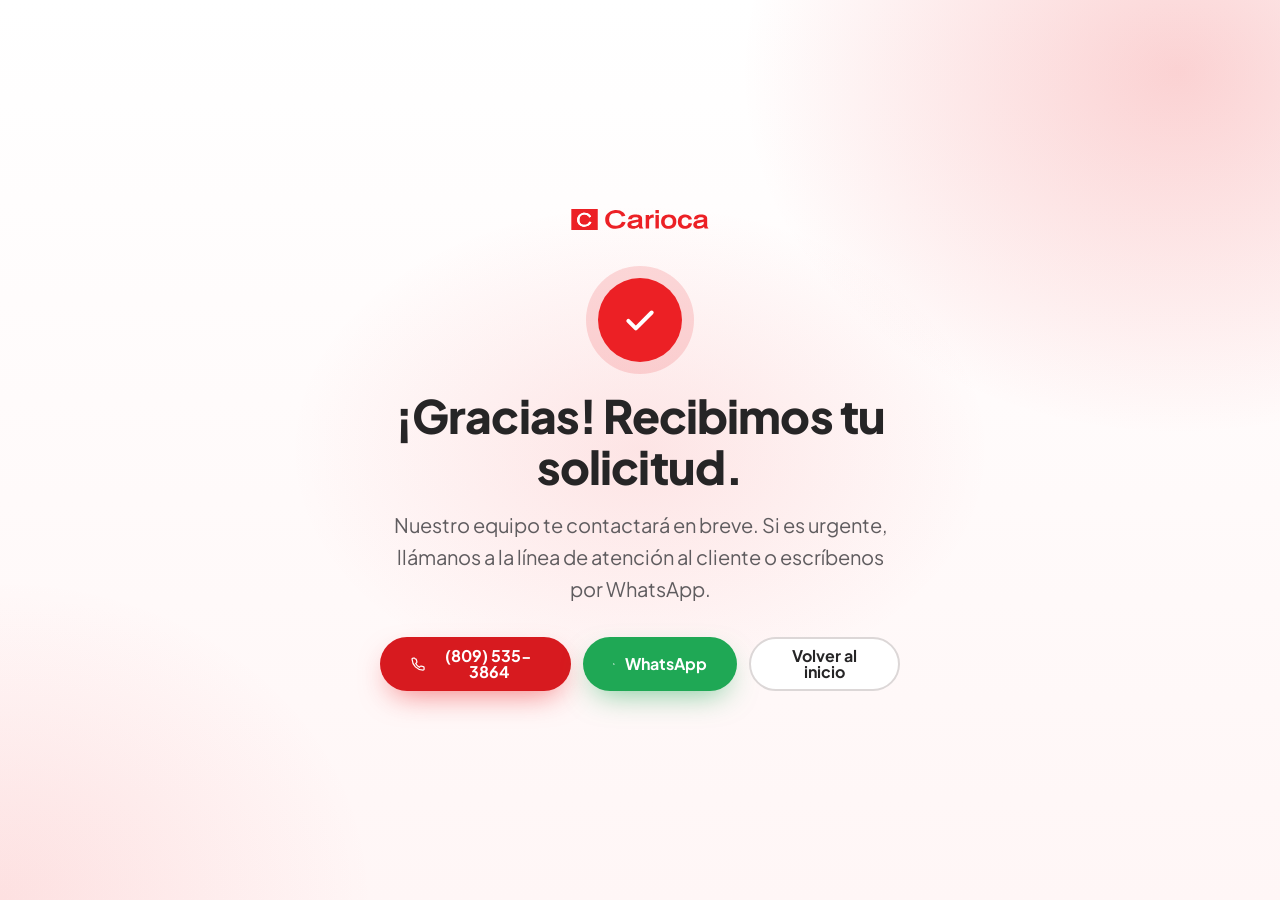
==== commit 54998c60: "Contenido del cliente: Sobre nosotros, equipo, experiencia operativa, WhatsApp y footer Co-Authored-" ====
--- a/site/gracias.html
+++ b/site/gracias.html
@@ -31,9 +31,10 @@
     <a href="./"><img class="ty__logo" src="img/logo.svg" alt="Carioca" width="140" height="21"></a>
     <div class="ty__icon" aria-hidden="true"><svg viewBox="0 0 24 24" fill="none" stroke="#fff" stroke-width="2.4" stroke-linecap="round" stroke-linejoin="round"><path d="m5 12.5 4.5 4.5L19 7.5"/></svg></div>
     <h1 data-i18n="ty.title">¡Gracias! Recibimos tu solicitud.</h1>
-    <p class="lead" data-i18n="ty.lead">Nuestro equipo te contactará en breve. Si es urgente, llámanos a la línea de atención al cliente.</p>
+    <p class="lead" data-i18n="ty.lead">Nuestro equipo te contactará en breve. Si es urgente, llámanos a la línea de atención al cliente o escríbenos por WhatsApp.</p>
     <div class="ty__ctas">
       <a class="btn btn--red" href="tel:+18095353864" data-tel><svg aria-hidden="true" viewBox="0 0 24 24" fill="none" stroke="currentColor" stroke-width="1.8" stroke-linecap="round" stroke-linejoin="round"><path d="M6.6 3.5h-2A1.6 1.6 0 0 0 3 5.2C3.4 13.6 10.4 20.6 18.8 21a1.6 1.6 0 0 0 1.7-1.6v-2a1.6 1.6 0 0 0-1.2-1.6l-3-.8a1.6 1.6 0 0 0-1.6.5l-1 1.2a12.5 12.5 0 0 1-5.4-5.4l1.2-1a1.6 1.6 0 0 0 .5-1.6l-.8-3a1.6 1.6 0 0 0-1.6-1.2z"/></svg>(809) 535-3864</a>
+      <a class="btn btn--wa" href="https://wa.me/18498581517?text=Hola%20Carioca%2C%20me%20interesa%20conocer%20sus%20servicios%20de%20call%20center." target="_blank" rel="noopener" data-wa><svg aria-hidden="true" viewBox="0 0 24 24"><path fill="currentColor" d="M17.5 14.4c-.3-.1-1.8-.9-2-1-.3-.1-.5-.1-.7.1-.2.3-.8 1-.9 1.2-.2.2-.3.2-.6.1-.3-.1-1.3-.5-2.4-1.5-.9-.8-1.5-1.8-1.7-2.1-.2-.3 0-.5.1-.6l.4-.5.3-.5c.1-.2 0-.4 0-.5l-.9-2.2c-.2-.6-.5-.5-.7-.5h-.6c-.2 0-.5.1-.8.4-.3.3-1 1-1 2.5s1.1 2.9 1.2 3.1c.1.2 2.1 3.2 5.1 4.5.7.3 1.3.5 1.7.6.7.2 1.4.2 1.9.1.6-.1 1.8-.7 2-1.4.2-.7.2-1.3.2-1.4-.1-.1-.3-.2-.6-.3zM12 21.8c-1.8 0-3.5-.5-5-1.4l-.4-.2-3.7 1 1-3.6-.2-.4A9.8 9.8 0 1 1 12 21.8zm8.4-18.2A11.8 11.8 0 0 0 1.9 17.9L.2 24l6.3-1.7A11.8 11.8 0 0 0 24 12a11.7 11.7 0 0 0-3.6-8.4z"/></svg>WhatsApp</a>
       <a class="btn btn--ghost" href="./" data-i18n="ty.back">Volver al inicio</a>
     </div>
   </div>
--- a/site/css/styles.css
+++ b/site/css/styles.css
@@ -39,6 +39,8 @@
 .btn--red:hover{background:var(--red);transform:translateY(-2px)}
 .btn--ghost{color:var(--ink);border-color:#dcd7d7;background:#fff}
 .btn--ghost:hover{border-color:var(--red-600);color:var(--red-600);transform:translateY(-2px)}
+.btn--wa{background:#1fa855;color:#fff;box-shadow:0 12px 30px -10px rgba(31,168,85,.6)}
+.btn--wa:hover{background:#18934a;transform:translateY(-2px)}
 .btn--sm{min-height:44px;padding:0 20px;font-size:14px}
 .btn--block{width:100%}
 
@@ -201,6 +203,19 @@
   .sol:nth-child(4) .sol__img{aspect-ratio:16/8}
 }
 
+/* Experiencia operativa (lista del cliente) */
+.ops{margin-top:clamp(56px,8vw,88px);padding:clamp(28px,5vw,48px);border-radius:28px;background:linear-gradient(140deg,var(--red-50) 0%,#fff 60%);border:1px solid #f3dede}
+.ops .sub-head{margin:0}
+.ops .lead{margin-top:12px}
+.ops__list{display:grid;gap:10px;margin-top:28px}
+.ops__list li{position:relative;display:block;padding:15px 16px 15px 54px;background:#fff;border:1px solid var(--line);border-radius:14px;font-weight:700;font-size:15.5px;line-height:1.35;transition:border-color .3s,transform .3s var(--ease),box-shadow .3s}
+.ops__list li::before{content:"";position:absolute;left:16px;top:50%;margin-top:-13px;width:26px;height:26px;border-radius:8px;background:var(--red-600) url("data:image/svg+xml,%3Csvg xmlns='http://www.w3.org/2000/svg' viewBox='0 0 12 12'%3E%3Cpath d='M2.5 6.2l2.4 2.4 4.6-5' fill='none' stroke='%23fff' stroke-width='1.9' stroke-linecap='round' stroke-linejoin='round'/%3E%3C/svg%3E") center/13px no-repeat}
+.ops__list li span{font-weight:500;color:var(--muted)}
+.ops__list li:hover{border-color:var(--red-600);transform:translateY(-2px);box-shadow:var(--shadow)}
+.ops__note{margin-top:24px;color:var(--muted);font-size:16px;max-width:760px}
+@media (min-width:640px){.ops__list{grid-template-columns:1fr 1fr}}
+@media (min-width:1000px){.ops__list{grid-template-columns:repeat(3,1fr)}}
+
 /* Beneficios */
 .cards{display:grid;gap:16px}
 .card{position:relative;padding:30px 26px;border:1px solid var(--line);border-radius:var(--radius);background:var(--paper-2);transition:transform .35s var(--ease),box-shadow .35s,background .35s;overflow:hidden}
@@ -264,6 +279,18 @@
 .social a svg{width:22px;height:22px}
 .social a:hover{background:var(--red-600);color:#fff;transform:translateY(-3px)}
 @media (min-width:960px){.about__in{grid-template-columns:1fr 1fr;gap:72px}}
+.team{margin-top:clamp(56px,8vw,88px)}
+.team .sub-head{margin:0}
+.team .lead{margin-top:12px}
+.team__grid{display:grid;gap:16px;margin-top:28px}
+.person{display:flex;flex-direction:column;gap:16px;align-items:flex-start;padding:26px 24px;background:#fff;border:1px solid var(--line);border-radius:var(--radius);box-shadow:var(--shadow);transition:transform .35s var(--ease)}
+.person:hover{transform:translateY(-4px)}
+.person__av{flex:none;display:grid;place-items:center;width:64px;height:64px;border-radius:18px;background:linear-gradient(150deg,var(--red),var(--red-800));color:#fff;font-weight:800;font-size:22px;letter-spacing:.02em}
+.person h4{margin:0;font-size:20px;letter-spacing:-.01em}
+.person__role{color:var(--red-600);font-weight:700;font-size:15px;margin:4px 0 10px}
+.person p:last-child{color:var(--muted)}
+@media (min-width:480px){.person{flex-direction:row;gap:18px}}
+@media (min-width:860px){.team__grid{grid-template-columns:1fr 1fr}}
 
 /* Contacto */
 .contact{background:var(--paper-2);padding-bottom:clamp(44px,6vw,64px)}
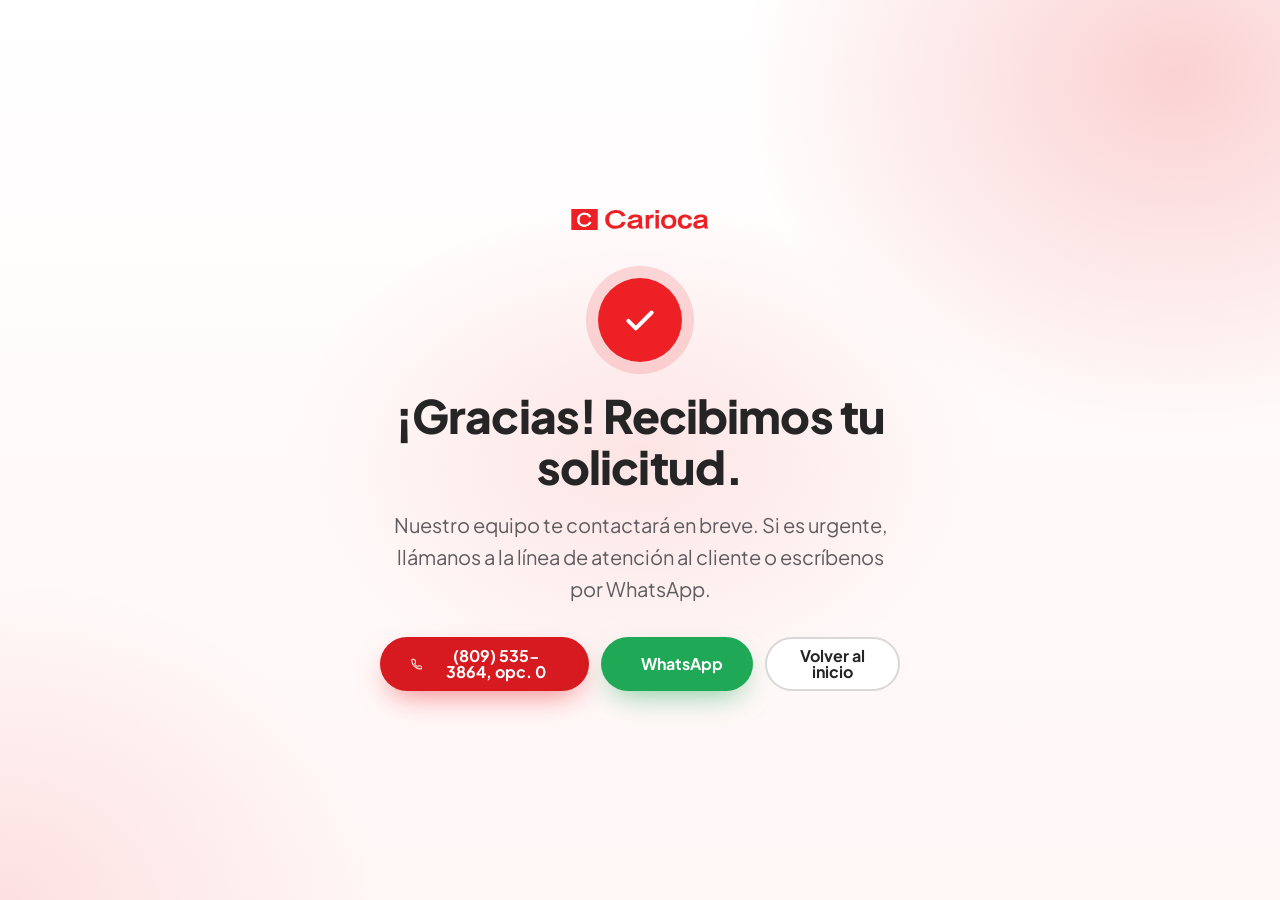
==== commit 8012d4ba: "Ronda 3: opción 0 en la línea, etapas más cortas, logo original en El reto, fotos latinas y direcció" ====
--- a/site/gracias.html
+++ b/site/gracias.html
@@ -33,7 +33,7 @@
     <h1 data-i18n="ty.title">¡Gracias! Recibimos tu solicitud.</h1>
     <p class="lead" data-i18n="ty.lead">Nuestro equipo te contactará en breve. Si es urgente, llámanos a la línea de atención al cliente o escríbenos por WhatsApp.</p>
     <div class="ty__ctas">
-      <a class="btn btn--red" href="tel:+18095353864" data-tel><svg aria-hidden="true" viewBox="0 0 24 24" fill="none" stroke="currentColor" stroke-width="1.8" stroke-linecap="round" stroke-linejoin="round"><path d="M6.6 3.5h-2A1.6 1.6 0 0 0 3 5.2C3.4 13.6 10.4 20.6 18.8 21a1.6 1.6 0 0 0 1.7-1.6v-2a1.6 1.6 0 0 0-1.2-1.6l-3-.8a1.6 1.6 0 0 0-1.6.5l-1 1.2a12.5 12.5 0 0 1-5.4-5.4l1.2-1a1.6 1.6 0 0 0 .5-1.6l-.8-3a1.6 1.6 0 0 0-1.6-1.2z"/></svg>(809) 535-3864</a>
+      <a class="btn btn--red" href="tel:+18095353864,0" data-tel><svg aria-hidden="true" viewBox="0 0 24 24" fill="none" stroke="currentColor" stroke-width="1.8" stroke-linecap="round" stroke-linejoin="round"><path d="M6.6 3.5h-2A1.6 1.6 0 0 0 3 5.2C3.4 13.6 10.4 20.6 18.8 21a1.6 1.6 0 0 0 1.7-1.6v-2a1.6 1.6 0 0 0-1.2-1.6l-3-.8a1.6 1.6 0 0 0-1.6.5l-1 1.2a12.5 12.5 0 0 1-5.4-5.4l1.2-1a1.6 1.6 0 0 0 .5-1.6l-.8-3a1.6 1.6 0 0 0-1.6-1.2z"/></svg>(809) 535-3864, opc. 0</a>
       <a class="btn btn--wa" href="https://wa.me/18498581517?text=Hola%20Carioca%2C%20me%20interesa%20conocer%20sus%20servicios%20de%20call%20center." target="_blank" rel="noopener" data-wa><svg aria-hidden="true" viewBox="0 0 24 24"><path fill="currentColor" d="M17.5 14.4c-.3-.1-1.8-.9-2-1-.3-.1-.5-.1-.7.1-.2.3-.8 1-.9 1.2-.2.2-.3.2-.6.1-.3-.1-1.3-.5-2.4-1.5-.9-.8-1.5-1.8-1.7-2.1-.2-.3 0-.5.1-.6l.4-.5.3-.5c.1-.2 0-.4 0-.5l-.9-2.2c-.2-.6-.5-.5-.7-.5h-.6c-.2 0-.5.1-.8.4-.3.3-1 1-1 2.5s1.1 2.9 1.2 3.1c.1.2 2.1 3.2 5.1 4.5.7.3 1.3.5 1.7.6.7.2 1.4.2 1.9.1.6-.1 1.8-.7 2-1.4.2-.7.2-1.3.2-1.4-.1-.1-.3-.2-.6-.3zM12 21.8c-1.8 0-3.5-.5-5-1.4l-.4-.2-3.7 1 1-3.6-.2-.4A9.8 9.8 0 1 1 12 21.8zm8.4-18.2A11.8 11.8 0 0 0 1.9 17.9L.2 24l6.3-1.7A11.8 11.8 0 0 0 24 12a11.7 11.7 0 0 0-3.6-8.4z"/></svg>WhatsApp</a>
       <a class="btn btn--ghost" href="./" data-i18n="ty.back">Volver al inicio</a>
     </div>
--- a/site/css/styles.css
+++ b/site/css/styles.css
@@ -120,6 +120,7 @@
 .chip--years b{font-size:34px;font-weight:800;letter-spacing:-.03em;line-height:1}
 .chip--years b::after{content:"+";font-size:22px;vertical-align:top;margin-left:1px}
 .chip--years > span{font-size:13px}
+@media (max-width:420px){.hero__ctas .btn{font-size:15px;padding:0 14px;gap:8px}}
 @media (min-width:600px){.hero__ctas{flex-direction:row;flex-wrap:wrap}}
 @media (min-width:960px){
   .hero{padding:calc(var(--nav-h) + 64px) 0 110px;min-height:min(94vh,880px);display:flex;align-items:center}
@@ -156,7 +157,9 @@
 .compare{display:grid;gap:16px;align-items:start}
 .compare__col{border-radius:var(--radius);padding:30px 26px;transition:transform .4s var(--ease),box-shadow .4s}
 .compare__col h3{display:flex;align-items:center;gap:10px;font-size:21px;margin-bottom:18px}
-.compare__mark{width:26px;height:auto}
+.compare__brand{display:flex!important;align-items:center;gap:12px;margin:-30px -26px 18px!important;padding:20px 26px;background:#fff;color:var(--ink);border-radius:var(--radius) var(--radius) 0 0}
+.compare__brand img{width:132px;height:auto}
+.opt{font-style:normal;color:var(--red-600);font-weight:800;white-space:nowrap}
 .compare__col li{position:relative;padding:12px 0 12px 36px;border-top:1px solid rgba(0,0,0,.07);font-size:16px;opacity:0;transform:translateX(-14px);transition:opacity .6s var(--ease),transform .6s var(--ease),color .3s}
 .compare__col.is-in li{opacity:1;transform:none}
 .compare__col li:nth-child(2){transition-delay:.12s}.compare__col li:nth-child(3){transition-delay:.24s}.compare__col li:nth-child(4){transition-delay:.36s}.compare__col li:nth-child(5){transition-delay:.48s}
@@ -179,6 +182,7 @@
   .compare__arrow{align-self:center}
   .compare__arrow svg{transform:none}
   .compare__col{padding:36px 34px}
+  .compare__brand{margin:-36px -34px 20px!important;padding:22px 34px}
 }
 
 /* Servicios: soluciones con imagen */
@@ -260,7 +264,7 @@
   .step p{max-height:0;opacity:0;overflow:hidden;transform:translateY(6px);transition:max-height .45s var(--ease),opacity .35s,transform .35s var(--ease),color .35s}
   .step:hover,.step:focus-visible{background:var(--red-600);color:#fff;transform:translateY(-6px);box-shadow:var(--shadow-red);z-index:2}
   .step:hover .step__n,.step:focus-visible .step__n{color:#fff}
-  .step:hover p,.step:focus-visible p{max-height:90px;opacity:1;transform:none;color:rgba(255,255,255,.92)}
+  .step:hover p,.step:focus-visible p{max-height:140px;opacity:1;transform:none;color:rgba(255,255,255,.92)}
 }
 @media (hover:hover) and (min-width:1000px){.steps{grid-template-columns:repeat(6,minmax(0,1fr))}}
 @media (hover:none) and (min-width:640px){.steps{grid-template-columns:1fr 1fr}}
